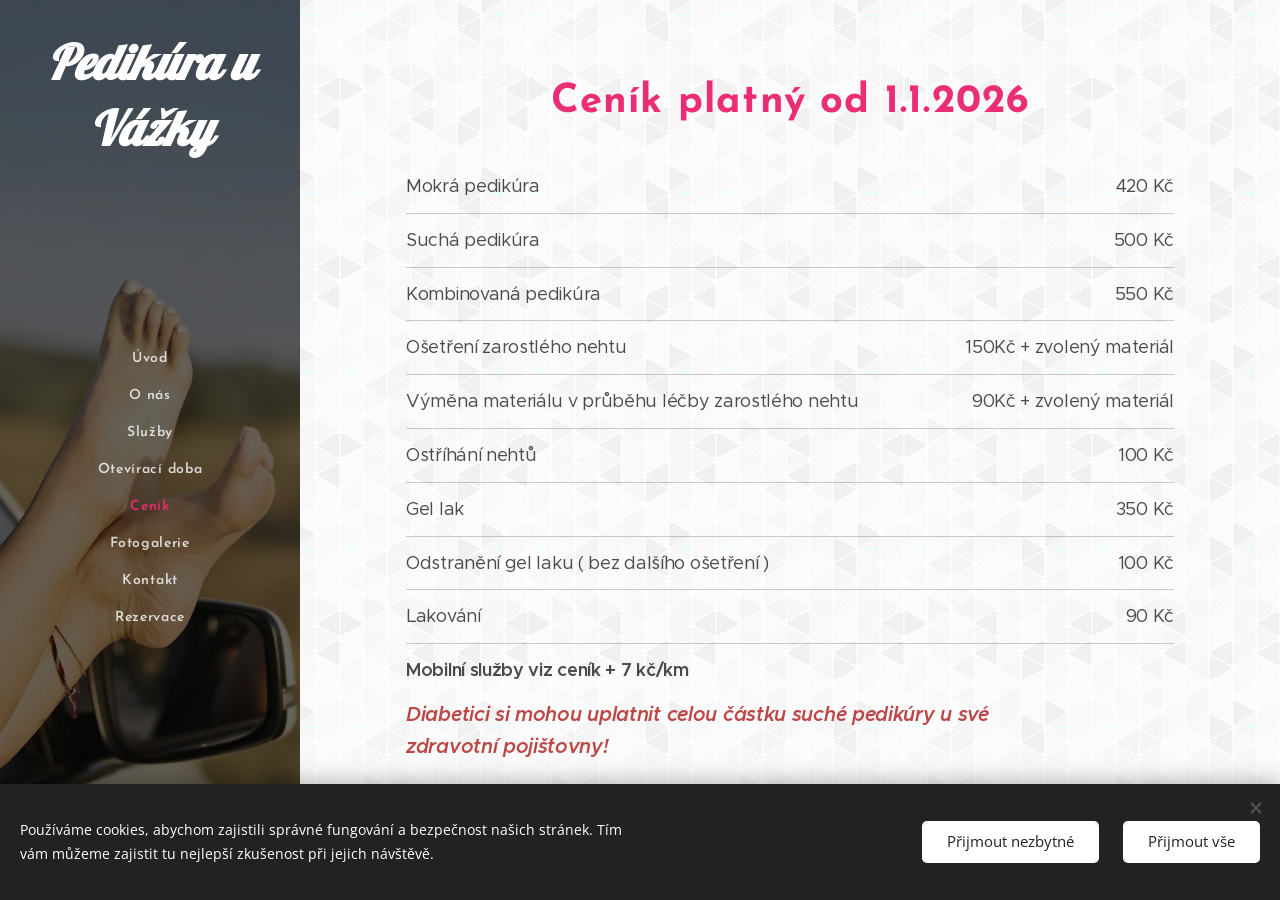
==== cenik/index.html @ ee927f2d "Static version of pedikurauvazky.cz exported from Webnode Co-Authored-By: Claude Sonnet 5 <noreply@a" ====
<!DOCTYPE html>
<html class="no-js" prefix="og: https://ogp.me/ns#" lang="cs">
<head><meta charset="utf-8"><link rel="icon" href="/assets/img/03lww0.svg" type="image/svg+xml" sizes="any"><link rel="icon" href="/assets/img/1pfgaj.svg" type="image/svg+xml" sizes="16x16"><link rel="icon" href="/assets/img/2sd9d9.ico"><link rel="apple-touch-icon" href="/assets/img/2sd9d9.ico"><link rel="icon" href="/assets/img/2sd9d9.ico">
    <meta http-equiv="X-UA-Compatible" content="IE=edge">
    <title>Ceník :: www.pedikurauvazky.cz</title>
    <meta name="viewport" content="width=device-width,initial-scale=1">
    <meta name="msapplication-tap-highlight" content="no">
    
    <link href="/assets/css/0rklmm.css" media="print" rel="stylesheet">
    <link href="/assets/css/4fkxao.css" media="screen and (min-width:100000em)" rel="stylesheet" data-type="cq" disabled>
    <link rel="stylesheet" href="/assets/css/1ikvgu.css"><link rel="stylesheet" href="/assets/css/0k1ucs.css" media="screen and (min-width:37.5em)"><link rel="stylesheet" href="/assets/css/0onzbj.css" data-wnd_color_scheme_file=""><link rel="stylesheet" href="/assets/css/34qmjb.css" data-wnd_color_scheme_desktop_file="" media="screen and (min-width:37.5em)" disabled=""><link rel="stylesheet" href="/assets/css/0toljw.css" data-wnd_additive_color_file=""><link rel="stylesheet" href="/assets/css/1q648d.css" data-wnd_typography_file=""><link rel="stylesheet" href="/assets/css/48d6xr.css" data-wnd_typography_desktop_file="" media="screen and (min-width:37.5em)" disabled=""><script>(()=>{let e=!1;const t=()=>{if(!e&&window.innerWidth>=600){for(let e=0,t=document.querySelectorAll('head > link[href*="css"][media="screen and (min-width:37.5em)"]');e<t.length;e++)t[e].removeAttribute("disabled");e=!0}};t(),window.addEventListener("resize",t),"container"in document.documentElement.style||fetch(document.querySelector('head > link[data-type="cq"]').getAttribute("href")).then((e=>{e.text().then((e=>{const t=document.createElement("style");document.head.appendChild(t),t.appendChild(document.createTextNode(e)),import("/assets/js/container-query-polyfill.modern.js").then((()=>{let e=setInterval((function(){document.body&&(document.body.classList.add("cq-polyfill-loaded"),clearInterval(e))}),100)}))}))}))})()</script>
<link rel="preload stylesheet" href="/assets/css/2m8msc.css" as="style"><meta name="description" content="Výměna materiálu v průběhu léčby zarostlého nehtu"><meta name="keywords" content=""><meta name="generator" content="Webnode 2"><meta name="apple-mobile-web-app-capable" content="no"><meta name="apple-mobile-web-app-status-bar-style" content="black"><meta name="format-detection" content="telephone=no">

<meta property="og:url" content="https://www.pedikurauvazky.cz/cenik/"><meta property="og:title" content="Ceník :: www.pedikurauvazky.cz"><meta property="og:type" content="article"><meta property="og:description" content="Výměna materiálu v průběhu léčby zarostlého nehtu"><meta property="og:site_name" content="www.pedikurauvazky.cz"><meta property="og:article:published_time" content="2025-12-30 00:00:00"><meta name="robots" content="index,follow"><link rel="canonical" href="https://www.pedikurauvazky.cz/cenik/"><script>window.checkAndChangeSvgColor=function(c){try{var a=document.getElementById(c);if(a){c=[["border","borderColor"],["outline","outlineColor"],["color","color"]];for(var h,b,d,f=[],e=0,m=c.length;e<m;e++)if(h=window.getComputedStyle(a)[c[e][1]].replace(/\s/g,"").match(/^rgb[a]?\(([0-9]{1,3}),([0-9]{1,3}),([0-9]{1,3})/i)){b="";for(var g=1;3>=g;g++)b+=("0"+parseInt(h[g],10).toString(16)).slice(-2);"0"===b.charAt(0)&&(d=parseInt(b.substr(0,2),16),d=Math.max(16,d),b=d.toString(16)+b.slice(-4));f.push(c[e][0]+"="+b)}if(f.length){var k=a.getAttribute("data-src"),l=k+(0>k.indexOf("?")?"?":"&")+f.join("&");a.src!=l&&(a.src=l,a.outerHTML=a.outerHTML)}}}catch(n){}};</script></head>
<body class="l wt-page ac-h ac-i ac-o ac-n l-sidebar l-d-none b-btn-sq b-btn-s-l b-btn-dbb b-btn-bw-1 img-d-n img-t-u img-h-z line-solid b-e-ds lbox-l c-s-n   wnd-fe">

<div class="wnd-page l-page cs-gray ac-ea2d75 ac-normal t-t-fs-s t-t-fw-s t-t-sp t-t-d-n t-s-fs-s t-s-fw-s t-s-sp-n t-s-d-n t-p-fs-m t-p-fw-m t-p-sp-n t-h-fs-s t-h-fw-s t-h-sp t-bq-fs-m t-bq-fw-s t-bq-sp t-bq-d-l t-btn-fw-s t-nav-fw-s t-pd-fw-s t-nav-tt-n">
    <div class="l-w t cf t-31">
        <div class="l-bg cf">
            <div class="s-bg-l">
                
                
            </div>
        </div>
        <header class="l-h cf">
            <div class="sw cf">
	<div class="sw-c cf"><section data-space="reset" class="s s-hn s-hn-sidebar wnd-mt-sidebar menu-default logo-sidebar sc-m wnd-background-image  hm-hidden  wnd-nav-sticky">
	<div class="s-w">
		<div class="s-o">
			<div class="s-bg">
                <div class="s-bg-l wnd-background-image fx-none bgpos-center-center bgatt-scroll overlay-black">
                    <picture><source type="image/webp" srcset="/assets/photos/200000019-6632f66332/700/images-pexels-com-photos-3756167-pexels-photo-3756167-auto-compress-cs-tinysrgb-dpr-2-h-650-w-940.webp 700w, /assets/photos/200000019-6632f66332/images-pexels-com-photos-3756167-pexels-photo-3756167-auto-compress-cs-tinysrgb-dpr-2-h-650-w-940.webp 1880w, /assets/photos/200000019-6632f66332/images-pexels-com-photos-3756167-pexels-photo-3756167-auto-compress-cs-tinysrgb-dpr-2-h-650-w-940.webp 2x" sizes="100vw" ><img src="/assets/photos/200000014-a16fda1701/images-pexels-com-photos-3756167-pexels-photo-3756167-auto-compress-cs-tinysrgb-dpr-2-h-650-w-940.jpeg" width="1880" height="1270" alt="" ></picture>
                    
                </div>
			</div>
			<div class="h-w h-f wnd-fixed">
				<div class="s-i">
					<div class="n-l">
						<div class="s-c menu-nav">
							<div class="logo-block">
								<div class="b b-l logo logo-default logo-nb lobster logo-48 b-ls-m wnd-logo-with-text">
	<div class="b-l-c logo-content">
		<a class="b-l-link logo-link" href="/">

			

			

			<div class="b-l-br logo-br"></div>

			<div class="b-l-text logo-text-wrapper">
				<div class="b-l-text-w logo-text">
					<span class="b-l-text-c logo-text-cell"><strong style=""><em>Pedikúra u Vážky</em></strong></span>
				</div>
			</div>

		</a>
	</div>
</div>
							</div>

                            <div class="nav-wrapper">

                                <div class="cart-block">
                                    
                                </div>

                                

                                <div id="menu-mobile">
                                    <a href="#" id="menu-submit"><span></span>Menu</a>
                                </div>

                                <div id="menu-block">
                                    <nav id="menu" data-type="vertical"><div class="menu-font menu-wrapper">
	<a href="#" class="menu-close" rel="nofollow" title="Close Menu"></a>
	<ul role="menubar" aria-label="Menu" class="level-1">
		<li role="none" class="wnd-homepage">
			<a class="menu-item" role="menuitem" href="/"><span class="menu-item-text">Úvod</span></a>
			
		</li><li role="none">
			<a class="menu-item" role="menuitem" href="/o-nas/"><span class="menu-item-text">O nás</span></a>
			
		</li><li role="none">
			<a class="menu-item" role="menuitem" href="/sluzby/"><span class="menu-item-text">Služby</span></a>
			
		</li><li role="none">
			<a class="menu-item" role="menuitem" href="/oteviraci-doba/"><span class="menu-item-text">Otevírací doba</span></a>
			
		</li><li role="none" class="wnd-active wnd-active-path">
			<a class="menu-item" role="menuitem" href="/cenik/"><span class="menu-item-text">Ceník</span></a>
			
		</li><li role="none">
			<a class="menu-item" role="menuitem" href="/fotogalerie/"><span class="menu-item-text">Fotogalerie</span></a>
			
		</li><li role="none">
			<a class="menu-item" role="menuitem" href="/kontakt/"><span class="menu-item-text">Kontakt</span></a>
			
		</li><li role="none">
			<a class="menu-item" role="menuitem" href="/rezervace/"><span class="menu-item-text">Rezervace</span></a>
			
		</li>
	</ul>
	<span class="more-text">Více</span>
</div></nav>
                                    <div class="scrollup"></div>
                                    <div class="scrolldown"></div>
                                </div>

                            </div>
						</div>
					</div>
				</div>
			</div>
		</div>
	</div>
</section></div>
</div>
        </header>
        <main class="l-m cf">
            <div class="sw cf">
	<div class="sw-c cf"><section class="s s-hm s-hm-hidden wnd-h-hidden cf sc-w"><div></div></section><section class="s s-basic cf sc-ml wnd-background-pattern  wnd-w-default wnd-s-normal wnd-h-auto">
	<div class="s-w cf">
		<div class="s-o s-fs cf">
			<div class="s-bg cf">
				<div class="s-bg-l wnd-background-pattern  bgpos-center-center bgatt-scroll" style="background-image:url('/assets/img/1mhb7k.png')">
                    
					
				</div>
			</div>
			<div class="s-c s-fs cf">
				<div class="ez cf wnd-no-cols">
	<div class="ez-c"><div class="b b-text cf">
	<div class="b-c b-text-c b-s b-s-t60 b-s-b60 b-cs cf"><h1 class="wnd-align-center"><strong>Ceník platný od 1.1.2026</strong></h1>
</div>
</div><div class="mt mt-pricelist b-s cf">
	<div class="mt-c cf">
		<div class="mt-i cf">
			<div class="mt-i-c cf mt-border line-color">
				<div class="b b-text cf">
	<div class="b-c b-text-c b-s b-s-t60 b-s-b60 b-cs cf"><p>Mokrá pedikúra</p>
</div>
</div>
				<div class="b b-text cf">
	<div class="b-c b-text-c b-s b-s-t60 b-s-b60 b-cs cf"><p>420 Kč</p>
</div>
</div>
			</div>
		</div><div class="mt-i cf">
			<div class="mt-i-c cf mt-border line-color">
				<div class="b b-text cf">
	<div class="b-c b-text-c b-s b-s-t60 b-s-b60 b-cs cf"><p>Suchá pedikúra</p>
</div>
</div>
				<div class="b b-text cf">
	<div class="b-c b-text-c b-s b-s-t60 b-s-b60 b-cs cf"><p>500 Kč</p>
</div>
</div>
			</div>
		</div><div class="mt-i cf">
			<div class="mt-i-c cf mt-border line-color">
				<div class="b b-text cf">
	<div class="b-c b-text-c b-s b-s-t60 b-s-b60 b-cs cf"><p>Kombinovaná pedikúra</p>
</div>
</div>
				<div class="b b-text cf">
	<div class="b-c b-text-c b-s b-s-t60 b-s-b60 b-cs cf"><p>550 Kč</p>
</div>
</div>
			</div>
		</div><div class="mt-i cf">
			<div class="mt-i-c cf mt-border line-color">
				<div class="b b-text cf">
	<div class="b-c b-text-c b-s b-s-t60 b-s-b60 b-cs cf"><p>Ošetření zarostlého nehtu</p>
</div>
</div>
				<div class="b b-text cf">
	<div class="b-c b-text-c b-s b-s-t60 b-s-b60 b-cs cf"><p>150Kč + zvolený materiál</p>
</div>
</div>
			</div>
		</div><div class="mt-i cf">
			<div class="mt-i-c cf mt-border line-color">
				<div class="b b-text cf">
	<div class="b-c b-text-c b-s b-s-t60 b-s-b60 b-cs cf"><p>Výměna materiálu v průběhu léčby zarostlého nehtu</p>
</div>
</div>
				<div class="b b-text cf">
	<div class="b-c b-text-c b-s b-s-t60 b-s-b60 b-cs cf"><p>90Kč + zvolený materiál</p>
</div>
</div>
			</div>
		</div><div class="mt-i cf">
			<div class="mt-i-c cf mt-border line-color">
				<div class="b b-text cf">
	<div class="b-c b-text-c b-s b-s-t60 b-s-b60 b-cs cf"><p>Ostříhání nehtů&nbsp;</p>
</div>
</div>
				<div class="b b-text cf">
	<div class="b-c b-text-c b-s b-s-t60 b-s-b60 b-cs cf"><p>100 Kč</p>
</div>
</div>
			</div>
		</div><div class="mt-i cf">
			<div class="mt-i-c cf mt-border line-color">
				<div class="b b-text cf">
	<div class="b-c b-text-c b-s b-s-t60 b-s-b60 b-cs cf"><p>Gel lak</p>
</div>
</div>
				<div class="b b-text cf">
	<div class="b-c b-text-c b-s b-s-t60 b-s-b60 b-cs cf"><p>350 Kč</p>
</div>
</div>
			</div>
		</div><div class="mt-i cf">
			<div class="mt-i-c cf mt-border line-color">
				<div class="b b-text cf">
	<div class="b-c b-text-c b-s b-s-t60 b-s-b60 b-cs cf"><p>Odstranění gel laku ( bez dalšího ošetření )</p>
</div>
</div>
				<div class="b b-text cf">
	<div class="b-c b-text-c b-s b-s-t60 b-s-b60 b-cs cf"><p>100 Kč</p>
</div>
</div>
			</div>
		</div><div class="mt-i cf">
			<div class="mt-i-c cf mt-border line-color">
				<div class="b b-text cf">
	<div class="b-c b-text-c b-s b-s-t60 b-s-b60 b-cs cf"><p>Lakování</p>
</div>
</div>
				<div class="b b-text cf">
	<div class="b-c b-text-c b-s b-s-t60 b-s-b60 b-cs cf"><p>90 Kč</p>
</div>
</div>
			</div>
		</div><div class="mt-i cf">
			<div class="mt-i-c cf mt-border line-color">
				<div class="b b-text cf">
	<div class="b-c b-text-c b-s b-s-t60 b-s-b60 b-cs cf"><p><strong>Mobilní služby viz ceník + 7 kč/km</strong></p><p><strong><em><font class="wsw-21"><font class="wnd-font-size-110">Diabetici si mohou uplatnit celou částku suché pedikúry u své zdravotní pojiš´tovny!&nbsp;</font></font></em></strong></p>
</div>
</div>
				<div class="b b-text cf">
	<div class="b-c b-text-c b-s b-s-t60 b-s-b60 b-cs cf"></div>
</div>
			</div>
		</div>
	</div>
</div></div>
</div>
			</div>
		</div>
	</div>
</section></div>
</div>
        </main>
        <footer class="l-f cf">
            <div class="sw cf">
	<div class="sw-c cf"><section data-wn-border-element="s-f-border" class="s s-f s-f-basic s-f-simple sc-ml   wnd-w-default wnd-s-higher">
	<div class="s-w">
		<div class="s-o">
			<div class="s-bg">
                <div class="s-bg-l">
                    
                    
                </div>
			</div>
			<div class="s-c s-f-l-w s-f-border">
				<div class="s-f-l b-s b-s-t0 b-s-b0">
					<div class="s-f-l-c s-f-l-c-first">
						<div class="s-f-cr"><span class="it b link">
	<span class="it-c">Obrázky poskytl <a href="https://pexels.com">Pexels</a></span>
</span></div>
						<div class="s-f-sf">
                            <span class="sf b">
<span class="sf-content sf-c link">Vytvořeno službou <a href="https://www.webnode.cz/?utm_source=text&utm_medium=footer&utm_content=wnd2&utm_campaign=signature" rel="noopener nofollow" target="_blank">Webnode</a></span>
</span>
                            <span class="sf-cbr link">
    <a href="#" rel="nofollow">Cookies</a>
</span>
                            
                            
                            
                        </div>
					</div>
					<div class="s-f-l-c s-f-l-c-last">
						<div class="s-f-lang lang-select cf">
	
</div>
					</div>
                    <div class="s-f-l-c s-f-l-c-currency">
                        <div class="s-f-ccy ccy-select cf">
	
</div>
                    </div>
				</div>
			</div>
		</div>
	</div>
</section></div>
</div>
        </footer>
    </div>
    
</div>
<section class="cb cb-dark" id="cookiebar" style="display:none;" id="cookiebar" style="display:none;">
	<div class="cb-bar cb-scrollable">
		<div class="cb-bar-c">
			<div class="cb-bar-text">Používáme cookies, abychom zajistili správné fungování a bezpečnost našich stránek. Tím vám můžeme zajistit tu nejlepší zkušenost při jejich návštěvě.</div>
			<div class="cb-bar-buttons">
				<button class="cb-button cb-close-basic" data-action="accept-necessary">
					<span class="cb-button-content">Přijmout nezbytné</span>
				</button>
				<button class="cb-button cb-close-basic" data-action="accept-all">
					<span class="cb-button-content">Přijmout vše</span>
				</button>
				
			</div>
		</div>
        <div class="cb-close cb-close-basic" data-action="accept-necessary"></div>
	</div>

	<div class="cb-popup cb-light close">
		<div class="cb-popup-c">
			<div class="cb-popup-head">
				<h3 class="cb-popup-title">Pokročilá nastavení</h3>
				<p class="cb-popup-text">Zde můžete upravit své preference ohledně cookies. Následující kategorie můžete povolit či zakázat a svůj výběr uložit.</p>
			</div>
			<div class="cb-popup-options cb-scrollable">
				<div class="cb-option">
					<input class="cb-option-input" type="checkbox" id="necessary" name="necessary" readonly="readonly" disabled="disabled" checked="checked">
                    <div class="cb-option-checkbox"></div>
                    <label class="cb-option-label" for="necessary">Nezbytné krátkodobé cookies</label>
					<div class="cb-option-text">Bez nezbytných cookies se neobejde správné a bezpečné fungování našich stránek a registrační proces na nich.</div>
				</div><div class="cb-option">
					<input class="cb-option-input" type="checkbox" id="functional" name="functional">
                    <div class="cb-option-checkbox"></div>
                    <label class="cb-option-label" for="functional">Funkční cookies</label>
					<div class="cb-option-text">Funkční cookies ukládají vaše preference a uzpůsobí podle nich naše stránky.</div>
				</div><div class="cb-option">
					<input class="cb-option-input" type="checkbox" id="performance" name="performance">
                    <div class="cb-option-checkbox"></div>
                    <label class="cb-option-label" for="performance">Výkonnostní cookies</label>
					<div class="cb-option-text">Výkonnostní cookies monitorují výkon našich stránek.</div>
				</div><div class="cb-option">
					<input class="cb-option-input" type="checkbox" id="marketing" name="marketing">
                    <div class="cb-option-checkbox"></div>
                    <label class="cb-option-label" for="marketing">Marketingové cookies</label>
					<div class="cb-option-text">Díky marketingovým cookies můžeme měřit a analyzovat výkon našeho webu.</div>
				</div>
			</div>
			<div class="cb-popup-footer">
				<button class="cb-button cb-save-popup" data-action="advanced-save">
					<span class="cb-button-content">Uložit</span>
				</button>
			</div>
			<div class="cb-close cb-close-popup" data-action="close"></div>
		</div>
	</div>
</section>

<script src="/assets/js/35wjn2.js" crossorigin="anonymous" type="module"></script><script>document.querySelector(".wnd-fe")&&[...document.querySelectorAll(".c")].forEach((e=>{const t=e.querySelector(".b-text:only-child");t&&""===t.querySelector(".b-text-c").innerText&&e.classList.add("column-empty")}))</script>


<script src="/assets/js/lang.cz.c3f348cbde3dc9e1.js" crossorigin="anonymous"></script><script src="/assets/js/compiled.multi.29bbeaf7f65476a8.js" crossorigin="anonymous"></script><script>var wnd = wnd || {};wnd.$data = {"image_content_items":{"wnd_ThumbnailBlock_1":{"id":"wnd_ThumbnailBlock_1","type":"wnd.pc.ThumbnailBlock"},"wnd_HeaderSection_header_main_565793291":{"id":"wnd_HeaderSection_header_main_565793291","type":"wnd.pc.HeaderSection"},"wnd_ImageBlock_52745950":{"id":"wnd_ImageBlock_52745950","type":"wnd.pc.ImageBlock"},"wnd_Section_default_660855062":{"id":"wnd_Section_default_660855062","type":"wnd.pc.Section"},"wnd_LogoBlock_216065181":{"id":"wnd_LogoBlock_216065181","type":"wnd.pc.LogoBlock"},"wnd_FooterSection_footer_62588571":{"id":"wnd_FooterSection_footer_62588571","type":"wnd.pc.FooterSection"}},"svg_content_items":{"wnd_ImageBlock_52745950":{"id":"wnd_ImageBlock_52745950","type":"wnd.pc.ImageBlock"},"wnd_LogoBlock_216065181":{"id":"wnd_LogoBlock_216065181","type":"wnd.pc.LogoBlock"}},"content_items":[],"eshopSettings":{"ESHOP_SETTINGS_DISPLAY_PRICE_WITHOUT_VAT":false,"ESHOP_SETTINGS_DISPLAY_ADDITIONAL_VAT":false,"ESHOP_SETTINGS_DISPLAY_SHIPPING_COST":false},"project_info":{"isMultilanguage":false,"isMulticurrency":false,"eshop_tax_enabled":"0","country_code":"cz","contact_state":"CZ","eshop_tax_type":"VAT","eshop_discounts":false,"graphQLURL":"https:\/\/pedikurauvazky.cz\/servers\/graphql\/","iubendaSettings":{"cookieBarCode":"","cookiePolicyCode":"","privacyPolicyCode":"","termsAndConditionsCode":""}}};</script><script>wnd.$system = {"fileSystemType":"aws_s3","localFilesPath":"https:\/\/www.pedikurauvazky.cz\/_files\/","awsS3FilesPath":"https:\/\/125dc77f4c.clvaw-cdnwnd.com\/b122c4695c82416399ef3c46e0f24388\/","staticFiles":"https:\/\/duyn491kcolsw.cloudfront.net\/files","isCms":false,"staticCDNServers":["https:\/\/duyn491kcolsw.cloudfront.net\/"],"fileUploadAllowExtension":["jpg","jpeg","jfif","png","gif","bmp","ico","svg","webp","tiff","pdf","doc","docx","ppt","pptx","pps","ppsx","odt","xls","xlsx","txt","rtf","mp3","wma","wav","ogg","amr","flac","m4a","3gp","avi","wmv","mov","mpg","mkv","mp4","mpeg","m4v","swf","gpx","stl","csv","xml","txt","dxf","dwg","iges","igs","step","stp"],"maxUserFormFileLimit":4194304,"frontendLanguage":"cz","backendLanguage":"cz","frontendLanguageId":"1","page":{"id":200000442,"identifier":"cenik","template":{"id":200000015,"styles":{"typography":"t-31_new","typoTitleSizes":"t-t-fs-s","typoTitleWeights":"t-t-fw-s","typoTitleSpacings":"t-t-sp","typoTitleDecorations":"t-t-d-n","typoSubtitleSizes":"t-s-fs-s","typoSubtitleWeights":"t-s-fw-s","typoSubtitleSpacings":"t-s-sp-n","typoSubtitleDecorations":"t-s-d-n","typoParagraphSizes":"t-p-fs-m","typoParagraphWeights":"t-p-fw-m","typoParagraphSpacings":"t-p-sp-n","typoHeadingSizes":"t-h-fs-s","typoHeadingWeights":"t-h-fw-s","typoHeadingSpacings":"t-h-sp","typoBlockquoteSizes":"t-bq-fs-m","typoBlockquoteWeights":"t-bq-fw-s","typoBlockquoteSpacings":"t-bq-sp","typoBlockquoteDecorations":"t-bq-d-l","scheme":"cs-gray","additiveColor":"ac-ea2d75 ac-normal","acHeadings":true,"acSubheadings":false,"acIcons":true,"acOthers":true,"acMenu":true,"imageStyle":"img-d-n","imageHover":"img-h-z","imageTitle":"img-t-u","buttonStyle":"b-btn-sq","buttonSize":"b-btn-s-l","buttonDecoration":"b-btn-dbb","buttonBorders":"b-btn-bw-1","lineStyle":"line-solid","eshopGridItemStyle":"b-e-ds","formStyle":"light","menuType":"","menuStyle":"menu-default","lightboxStyle":"lbox-l","columnSpaces":"c-s-n","sectionColor":"","sectionWidth":"wnd-w-default","sectionSpace":"wnd-s-normal","layoutType":"l-sidebar","layoutDecoration":"l-d-none","buttonWeight":"t-btn-fw-s","menuWeight":"t-nav-fw-s","productWeight":"t-pd-fw-s","background":{"default":null},"backgroundSettings":{"default":""},"menuTextTransform":"t-nav-tt-n"}},"layout":"default","name":"Cen\u00edk","html_title":"","language":"cz","langId":1,"isHomepage":false,"meta_description":null,"meta_keywords":null,"header_code":null,"footer_code":null,"styles":[],"countFormsEntries":[]},"listingsPrefix":"\/l\/","productPrefix":"\/p\/","cartPrefix":"\/cart\/","checkoutPrefix":"\/checkout\/","searchPrefix":"\/search\/","isCheckout":false,"isEshop":false,"hasBlog":false,"isProductDetail":false,"isListingDetail":false,"listing_page":[],"hasEshopAnalytics":false,"gTagId":null,"gAdsId":null,"format":{"be":{"DATE_TIME":{"mask":"%d.%m.%Y %H:%M","regexp":"^(((0?[1-9]|[1,2][0-9]|3[0,1])\\.(0?[1-9]|1[0-2])\\.[0-9]{1,4})(( [0-1][0-9]| 2[0-3]):[0-5][0-9])?|(([0-9]{4}(0[1-9]|1[0-2])(0[1-9]|[1,2][0-9]|3[0,1])(0[0-9]|1[0-9]|2[0-3])[0-5][0-9][0-5][0-9])))?$"},"DATE":{"mask":"%d.%m.%Y","regexp":"^((0?[1-9]|[1,2][0-9]|3[0,1])\\.(0?[1-9]|1[0-2])\\.[0-9]{1,4})$"},"CURRENCY":{"mask":{"point":",","thousands":" ","decimals":2,"mask":"%s","zerofill":true,"ignoredZerofill":true}}},"fe":{"DATE_TIME":{"mask":"%d.%m.%Y %H:%M","regexp":"^(((0?[1-9]|[1,2][0-9]|3[0,1])\\.(0?[1-9]|1[0-2])\\.[0-9]{1,4})(( [0-1][0-9]| 2[0-3]):[0-5][0-9])?|(([0-9]{4}(0[1-9]|1[0-2])(0[1-9]|[1,2][0-9]|3[0,1])(0[0-9]|1[0-9]|2[0-3])[0-5][0-9][0-5][0-9])))?$"},"DATE":{"mask":"%d.%m.%Y","regexp":"^((0?[1-9]|[1,2][0-9]|3[0,1])\\.(0?[1-9]|1[0-2])\\.[0-9]{1,4})$"},"CURRENCY":{"mask":{"point":",","thousands":" ","decimals":2,"mask":"%s","zerofill":true,"ignoredZerofill":true}}}},"e_product":null,"listing_item":null,"feReleasedFeatures":{"dualCurrency":false,"HeurekaSatisfactionSurvey":true,"productAvailability":true},"labels":{"dualCurrency.fixedRate":"","invoicesGenerator.W2EshopInvoice.alreadyPayed":"Nepla\u0165te! - Uhrazeno","invoicesGenerator.W2EshopInvoice.amount":"Mno\u017estv\u00ed:","invoicesGenerator.W2EshopInvoice.contactInfo":"Kontaktn\u00ed informace:","invoicesGenerator.W2EshopInvoice.couponCode":"K\u00f3d kup\u00f3nu","invoicesGenerator.W2EshopInvoice.customer":"Z\u00e1kazn\u00edk:","invoicesGenerator.W2EshopInvoice.dateOfIssue":"Datum vystaven\u00ed:","invoicesGenerator.W2EshopInvoice.dateOfTaxableSupply":"Datum uskute\u010dn\u011bn\u00ed pln\u011bn\u00ed:","invoicesGenerator.W2EshopInvoice.dic":"DI\u010c:","invoicesGenerator.W2EshopInvoice.discount":"Sleva","invoicesGenerator.W2EshopInvoice.dueDate":"Datum splatnosti:","invoicesGenerator.W2EshopInvoice.email":"E-mail:","invoicesGenerator.W2EshopInvoice.filenamePrefix":"Faktura-","invoicesGenerator.W2EshopInvoice.fiscalCode":"Da\u0148ov\u00fd k\u00f3d:","invoicesGenerator.W2EshopInvoice.freeShipping":"Doprava zdarma","invoicesGenerator.W2EshopInvoice.ic":"I\u010c:","invoicesGenerator.W2EshopInvoice.invoiceNo":"Faktura \u010d\u00edslo","invoicesGenerator.W2EshopInvoice.invoiceNoTaxed":"Faktura - Da\u0148ov\u00fd doklad \u010d\u00edslo","invoicesGenerator.W2EshopInvoice.notVatPayers":"Nejsem pl\u00e1tcem DPH","invoicesGenerator.W2EshopInvoice.orderNo":"\u010c\u00edslo objedn\u00e1vky:","invoicesGenerator.W2EshopInvoice.paymentPrice":"Cena platebn\u00ed metody:","invoicesGenerator.W2EshopInvoice.pec":"PEC:","invoicesGenerator.W2EshopInvoice.phone":"Telefon:","invoicesGenerator.W2EshopInvoice.priceExTax":"Cena bez dan\u011b:","invoicesGenerator.W2EshopInvoice.priceIncludingTax":"Cena v\u010detn\u011b dan\u011b:","invoicesGenerator.W2EshopInvoice.product":"Produkt:","invoicesGenerator.W2EshopInvoice.productNr":"\u010c\u00edslo produktu:","invoicesGenerator.W2EshopInvoice.recipientCode":"K\u00f3d p\u0159\u00edjemce:","invoicesGenerator.W2EshopInvoice.shippingAddress":"Doru\u010dovac\u00ed adresa:","invoicesGenerator.W2EshopInvoice.shippingPrice":"Cena dopravy:","invoicesGenerator.W2EshopInvoice.subtotal":"Mezisou\u010det:","invoicesGenerator.W2EshopInvoice.sum":"Celkov\u00e1 cena","invoicesGenerator.W2EshopInvoice.supplier":"Dodavatel","invoicesGenerator.W2EshopInvoice.tax":"Da\u0148:","invoicesGenerator.W2EshopInvoice.total":"Celkem:","invoicesGenerator.W2EshopInvoice.web":"Web:","text[dashboard][complianceManagement][embeddedCode][cookiePolicy][title]":"Z\u00e1sady pou\u017e\u00edv\u00e1n\u00ed soubor\u016f cookies","text[dashboard][complianceManagement][embeddedCode][privacyPolicy][title]":"Z\u00e1sady ochrany osobn\u00edch \u00fadaj\u016f","wnd.errorBandwidthStorage.description":"Omlouv\u00e1me se za p\u0159\u00edpadn\u00e9 komplikace. Pokud jste majitel t\u011bchto str\u00e1nek a chcete je znovu zprovoznit, p\u0159ihlaste se pros\u00edm ke sv\u00e9mu \u00fa\u010dtu.","wnd.errorBandwidthStorage.heading":"Tento web je do\u010dasn\u011b nedostupn\u00fd (nebo ve v\u00fdstavb\u011b)","wnd.es.CheckoutShippingService.correiosDeliveryWithSpecialConditions":"CEP de destino est\u00e1 sujeito a condi\u00e7\u00f5es especiais de entrega pela ECT e ser\u00e1 realizada com o acr\u00e9scimo de at\u00e9 7 (sete) dias \u00fateis ao prazo regular.","wnd.es.CheckoutShippingService.correiosWithoutHomeDelivery":"CEP de destino est\u00e1 temporariamente sem entrega domiciliar. A entrega ser\u00e1 efetuada na ag\u00eancia indicada no Aviso de Chegada que ser\u00e1 entregue no endere\u00e7o do destinat\u00e1rio","wnd.es.ProductEdit.unit.cm":"cm","wnd.es.ProductEdit.unit.floz":"fl oz","wnd.es.ProductEdit.unit.ft":"ft","wnd.es.ProductEdit.unit.ft2":"ft\u00b2","wnd.es.ProductEdit.unit.g":"g","wnd.es.ProductEdit.unit.gal":"gal","wnd.es.ProductEdit.unit.in":"in","wnd.es.ProductEdit.unit.inventoryQuantity":"ks","wnd.es.ProductEdit.unit.inventorySize":"cm","wnd.es.ProductEdit.unit.inventorySize.cm":"cm","wnd.es.ProductEdit.unit.inventorySize.inch":"in","wnd.es.ProductEdit.unit.inventoryWeight":"kg","wnd.es.ProductEdit.unit.inventoryWeight.kg":"kg","wnd.es.ProductEdit.unit.inventoryWeight.lb":"lb","wnd.es.ProductEdit.unit.l":"l","wnd.es.ProductEdit.unit.m":"m","wnd.es.ProductEdit.unit.m2":"m\u00b2","wnd.es.ProductEdit.unit.m3":"m\u00b3","wnd.es.ProductEdit.unit.mg":"mg","wnd.es.ProductEdit.unit.ml":"ml","wnd.es.ProductEdit.unit.mm":"mm","wnd.es.ProductEdit.unit.oz":"oz","wnd.es.ProductEdit.unit.pcs":"ks","wnd.es.ProductEdit.unit.pt":"pt","wnd.es.ProductEdit.unit.qt":"qt","wnd.es.ProductEdit.unit.yd":"yd","wnd.es.ProductList.inventory.outOfStock":"Vyprod\u00e1no","wnd.fe.CheckoutFi.creditCard":"Platba kartou","wnd.fe.CheckoutSelectMethodKlarnaPlaygroundItem":"{name} testovac\u00ed \u00fa\u010det","wnd.fe.CheckoutSelectMethodZasilkovnaItem.change":"Zm\u011bnit v\u00fddejn\u00ed m\u00edsto","wnd.fe.CheckoutSelectMethodZasilkovnaItem.choose":"Zvolte si v\u00fddejn\u00ed m\u00edsto","wnd.fe.CheckoutSelectMethodZasilkovnaItem.error":"Zvolte si pros\u00edm v\u00fddejn\u00ed m\u00edsto","wnd.fe.CheckoutZipField.brInvalid":"Zadejte pros\u00edm platn\u00e9 PS\u010c ve form\u00e1tu XXXXX-XXX","wnd.fe.CookieBar.message":"Tyto str\u00e1nky pou\u017e\u00edvaj\u00ed cookies k anal\u00fdze n\u00e1v\u0161t\u011bvnosti a bezpe\u010dn\u00e9mu provozov\u00e1n\u00ed str\u00e1nek. Pou\u017e\u00edv\u00e1n\u00edm str\u00e1nek vyjad\u0159ujete souhlas s na\u0161imi pravidly pro ochranu soukrom\u00ed.","wnd.fe.FeFooter.createWebsite":"Vytvo\u0159te si webov\u00e9 str\u00e1nky zdarma!","wnd.fe.FormManager.error.file.invalidExtOrCorrupted":"Tento soubor nelze nahr\u00e1t. Je bu\u010f po\u0161kozen\u00fd, nebo jeho p\u0159\u00edpona neodpov\u00edd\u00e1 form\u00e1tu souboru.","wnd.fe.FormManager.error.file.notAllowedExtension":"Soubory s p\u0159\u00edponou \u0022{EXTENSION}\u0022 nen\u00ed mo\u017en\u00e9 nahr\u00e1t.","wnd.fe.FormManager.error.file.required":"Vyberte pros\u00edm soubor pro nahr\u00e1n\u00ed.","wnd.fe.FormManager.error.file.sizeExceeded":"Maxim\u00e1ln\u00ed velikost nahr\u00e1van\u00e9ho souboru je {SIZE} MB.","wnd.fe.FormManager.error.userChangePassword":"Hesla se neshoduj\u00ed","wnd.fe.FormManager.error.userLogin.inactiveAccount":"Va\u0161e registrace je\u0161t\u011b nebyla schv\u00e1lena, nen\u00ed mo\u017en\u00e9 se p\u0159ihl\u00e1sit!","wnd.fe.FormManager.error.userLogin.invalidLogin":"Neplatn\u00e9 u\u017eivatelsk\u00e9 jm\u00e9no nebo heslo!","wnd.fe.FreeBarBlock.buttonText":"Vytvo\u0159it str\u00e1nky","wnd.fe.FreeBarBlock.longText":"Tento web je vytvo\u0159en\u00fd pomoc\u00ed Webnode. \u003Cstrong\u003EVytvo\u0159te si vlastn\u00ed str\u00e1nky\u003C\/strong\u003E zdarma je\u0161t\u011b dnes!","wnd.fe.ListingData.shortMonthName.Apr":"Dub","wnd.fe.ListingData.shortMonthName.Aug":"Srp","wnd.fe.ListingData.shortMonthName.Dec":"Pro","wnd.fe.ListingData.shortMonthName.Feb":"\u00dano","wnd.fe.ListingData.shortMonthName.Jan":"Led","wnd.fe.ListingData.shortMonthName.Jul":"\u010cvc","wnd.fe.ListingData.shortMonthName.Jun":"\u010cvn","wnd.fe.ListingData.shortMonthName.Mar":"B\u0159e","wnd.fe.ListingData.shortMonthName.May":"Kv\u011b","wnd.fe.ListingData.shortMonthName.Nov":"Lis","wnd.fe.ListingData.shortMonthName.Oct":"\u0158\u00edj","wnd.fe.ListingData.shortMonthName.Sep":"Z\u00e1\u0159","wnd.fe.ShoppingCartManager.count.between2And4":"{COUNT} polo\u017eky","wnd.fe.ShoppingCartManager.count.moreThan5":"{COUNT} polo\u017eek","wnd.fe.ShoppingCartManager.count.one":"{COUNT} polo\u017eka","wnd.fe.ShoppingCartTable.label.itemsInStock":"Pouze {COUNT} ks k dispozici skladem","wnd.fe.ShoppingCartTable.label.itemsInStock.between2And4":"Pouze {COUNT} ks k dispozici skladem","wnd.fe.ShoppingCartTable.label.itemsInStock.moreThan5":"Pouze {COUNT} ks k dispozici skladem","wnd.fe.ShoppingCartTable.label.itemsInStock.one":"Pouze {COUNT} ks k dispozici skladem","wnd.fe.ShoppingCartTable.label.outOfStock":"Vyprod\u00e1no","wnd.fe.UserBar.logOut":"Odhl\u00e1sit","wnd.pc.BlogDetailPageZone.next":"Nov\u011bj\u0161\u00ed \u010dl\u00e1nky","wnd.pc.BlogDetailPageZone.previous":"Star\u0161\u00ed \u010dl\u00e1nky","wnd.pc.ContactInfoBlock.placeholder.infoMail":"Nap\u0159. kontakt@example.com","wnd.pc.ContactInfoBlock.placeholder.infoPhone":"Nap\u0159. +420 123 456 789","wnd.pc.ContactInfoBlock.placeholder.infoText":"Nap\u0159. Otev\u0159eno denn\u011b 8:00 - 16:00","wnd.pc.CookieBar.button.advancedClose":"Zav\u0159\u00edt","wnd.pc.CookieBar.button.advancedOpen":"Otev\u0159\u00edt pokro\u010dil\u00e1 nastaven\u00ed","wnd.pc.CookieBar.button.advancedSave":"Ulo\u017eit","wnd.pc.CookieBar.link.disclosure":"Disclosure","wnd.pc.CookieBar.title.advanced":"Pokro\u010dil\u00e1 nastaven\u00ed","wnd.pc.CookieBar.title.option.functional":"Funk\u010dn\u00ed cookies","wnd.pc.CookieBar.title.option.marketing":"Marketingov\u00e9 cookies","wnd.pc.CookieBar.title.option.necessary":"Nezbytn\u00e9 kr\u00e1tkodob\u00e9 cookies","wnd.pc.CookieBar.title.option.performance":"V\u00fdkonnostn\u00ed cookies","wnd.pc.CookieBarReopenBlock.text":"Cookies","wnd.pc.FileBlock.download":"ST\u00c1HNOUT","wnd.pc.FormBlock.action.defaultMessage.text":"Formul\u00e1\u0159 byl \u00fasp\u011b\u0161n\u011b odesl\u00e1n.","wnd.pc.FormBlock.action.defaultMessage.title":"D\u011bkujeme!","wnd.pc.FormBlock.action.invisibleCaptchaInfoText":"Tato str\u00e1nka je chr\u00e1n\u011bn\u00e1 slu\u017ebou reCAPTCHA, na kterou se vztahuj\u00ed \u003Clink1\u003EZ\u00e1sady ochrany osobn\u00edch \u00fadaj\u016f\u003C\/link1\u003E a \u003Clink2\u003ESmluvn\u00ed podm\u00ednky\u003C\/link2\u003E spole\u010dnosti Google.","wnd.pc.FormBlock.action.submitBlockedDisabledBecauseSiteSecurity":"Odesl\u00e1n\u00ed formul\u00e1\u0159e je z va\u0161\u00ed IP adresy z bezpe\u010dnostn\u00edch d\u016fvod\u016f blokov\u00e1no. Zkuste jin\u00e9 p\u0159ipojen\u00ed.","wnd.pc.FormBlock.mail.value.no":"Ne","wnd.pc.FormBlock.mail.value.yes":"Ano","wnd.pc.FreeBarBlock.longText":"wnd.pc.FreeBarBlock.longText","wnd.pc.FreeBarBlock.text":"Vytvo\u0159eno slu\u017ebou","wnd.pc.ListingDetailPageZone.next":"N\u00e1sleduj\u00edc\u00ed","wnd.pc.ListingDetailPageZone.previous":"P\u0159edchoz\u00ed","wnd.pc.ListingItemCopy.namePrefix":"Kopie z","wnd.pc.MenuBlock.closeSubmenu":"Zav\u0159\u00edt submenu","wnd.pc.MenuBlock.openSubmenu":"Otev\u0159it submenu","wnd.pc.Option.defaultText":"Dal\u0161\u00ed mo\u017enost","wnd.pc.PageCopy.namePrefix":"Kopie z","wnd.pc.PhotoGalleryBlock.placeholder.text":"Tato fotogalerie neobsahuje \u017e\u00e1dn\u00e9 obr\u00e1zky.","wnd.pc.PhotoGalleryBlock.placeholder.title":"Fotogalerie","wnd.pc.ProductAddToCartBlock.addToCart":"Do ko\u0161\u00edku","wnd.pc.ProductAvailability.in14Days":"Dostupn\u00e9 do 14 dn\u016f","wnd.pc.ProductAvailability.in3Days":"Dostupn\u00e9 do 3 dn\u016f","wnd.pc.ProductAvailability.in7Days":"Dostupn\u00e9 do 7 dn\u016f","wnd.pc.ProductAvailability.inMonth":"Dostupn\u00e9 do m\u011bs\u00edce","wnd.pc.ProductAvailability.inMoreThanMonth":"Dostupn\u00e9 za v\u00edce ne\u017e m\u011bs\u00edc","wnd.pc.ProductAvailability.inStock":"Skladem","wnd.pc.ProductGalleryBlock.placeholder.text":"V t\u00e9to galerii nejsou \u017e\u00e1dn\u00e9 produkty.","wnd.pc.ProductGalleryBlock.placeholder.title":"Galerie produktu","wnd.pc.ProductItem.button.viewDetail":"Produktov\u00e1 str\u00e1nka","wnd.pc.ProductOptionGroupBlock.notSelected":"Nem\u00e1te vybr\u00e1no","wnd.pc.ProductOutOfStockBlock.label":"Vyprod\u00e1no","wnd.pc.ProductPriceBlock.prefixText":"Cena od\u00a0","wnd.pc.ProductPriceBlock.suffixText":"","wnd.pc.ProductPriceExcludingVATBlock.USContent":"cena bez DPH","wnd.pc.ProductPriceExcludingVATBlock.content":"cena v\u010detn\u011b DPH","wnd.pc.ProductShippingInformationBlock.content":"nezahrnuje cenu dopravy","wnd.pc.ProductVATInformationBlock.content":"bez DPH {PRICE}","wnd.pc.ProductsZone.label.collections":"Kategorie","wnd.pc.ProductsZone.placeholder.noProductsInCategory":"Tato kategorie je pr\u00e1zdn\u00e1. P\u0159idejte do n\u00ed produkty, nebo zvolte jinou kategorii.","wnd.pc.ProductsZone.placeholder.text":"V e-shopu zat\u00edm nem\u00e1te \u017e\u00e1dn\u00fd produkt. Klikn\u011bte na \u0022P\u0159idat produkt\u0022.","wnd.pc.ProductsZone.placeholder.title":"Produkty","wnd.pc.ProductsZoneModel.label.allCollections":"V\u0161echny produkty","wnd.pc.SearchBlock.allListingItems":"V\u0161echny \u010dl\u00e1nky","wnd.pc.SearchBlock.allPages":"V\u0161echny str\u00e1nky","wnd.pc.SearchBlock.allProducts":"V\u0161echny produkty","wnd.pc.SearchBlock.allResults":"Zobrazit v\u0161echny v\u00fdsledky","wnd.pc.SearchBlock.iconText":"Hledat","wnd.pc.SearchBlock.inputPlaceholder":"Co hled\u00e1te?","wnd.pc.SearchBlock.matchInListingItemIdentifier":"\u010cl\u00e1nek s v\u00fdrazem \u0022{IDENTIFIER}\u0022 v URL","wnd.pc.SearchBlock.matchInPageIdentifier":"Str\u00e1nka s v\u00fdrazem \u0022{IDENTIFIER}\u0022 v URL","wnd.pc.SearchBlock.noResults":"Nic jsme nena\u0161li","wnd.pc.SearchBlock.requestError":"Chyba: Nelze zobrazit dal\u0161\u00ed v\u00fdsledky, zkuste pros\u00edm obnovit str\u00e1nku, nebo \u003Clink1\u003Eklikn\u011bte sem\u003C\/link1\u003E","wnd.pc.SearchResultsZone.emptyResult":"K tomuto hled\u00e1n\u00ed jsme nic nena\u0161li. Zkuste pros\u00edm pou\u017e\u00edt jin\u00fd v\u00fdraz.","wnd.pc.SearchResultsZone.foundProducts":"Nalezeno produkt\u016f:","wnd.pc.SearchResultsZone.listingItemsTitle":"\u010cl\u00e1nky","wnd.pc.SearchResultsZone.pagesTitle":"Str\u00e1nky","wnd.pc.SearchResultsZone.productsTitle":"Produkty","wnd.pc.SearchResultsZone.title":"V\u00fdsledky pro dotaz:","wnd.pc.SectionMsg.name.eshopCategories":"Kategorie","wnd.pc.ShoppingCartTable.label.checkout":"Objednat","wnd.pc.ShoppingCartTable.label.checkoutDisabled":"Objedn\u00e1vku nelze dokon\u010dit (nejsou dostupn\u00e9 \u017e\u00e1dn\u00e9 dopravn\u00ed nebo platebn\u00ed metody).","wnd.pc.ShoppingCartTable.label.checkoutDisabledBecauseSiteSecurity":"Objedn\u00e1vku nelze dokon\u010dit (provozovatel e-shopu zablokoval va\u0161i lokalitu).","wnd.pc.ShoppingCartTable.label.continue":"Pokra\u010dovat v n\u00e1kupu","wnd.pc.ShoppingCartTable.label.delete":"Smazat","wnd.pc.ShoppingCartTable.label.item":"Produkt","wnd.pc.ShoppingCartTable.label.price":"Cena","wnd.pc.ShoppingCartTable.label.quantity":"Mno\u017estv\u00ed","wnd.pc.ShoppingCartTable.label.sum":"Celkem","wnd.pc.ShoppingCartTable.label.totalPrice":"Celkem","wnd.pc.ShoppingCartTable.placeholder.text":"Vy to ale m\u016f\u017eete zm\u011bnit. Vyberte si z na\u0161\u00ed nab\u00eddky.","wnd.pc.ShoppingCartTable.placeholder.title":"V\u00e1\u0161 ko\u0161\u00edk je pr\u00e1zdn\u00fd.","wnd.pc.ShoppingCartTotalPriceExcludingVATBlock.label":"bez DPH","wnd.pc.ShoppingCartTotalPriceInformationBlock.label":"Nezahrnuje cenu dopravy","wnd.pc.ShoppingCartTotalPriceWithVATBlock.label":"v\u010detn\u011b DPH","wnd.pc.ShoppingCartTotalVATBlock.label":"DPH {RATE} %","wnd.pc.SystemFooterBlock.poweredByWebnode":"Vytvo\u0159eno slu\u017ebou {START_LINK}Webnode{END_LINK}","wnd.pc.UserBar.logoutText":"Odhl\u00e1sit se","wnd.pc.UserChangePasswordFormBlock.invalidRecoveryUrl":"Platnost odkazu, kter\u00fd v\u00e1m umo\u017en\u00ed zm\u011bnit heslo, ji\u017e vypr\u0161ela. Pokud chcete zaslat nov\u00fd odkaz, pokra\u010dujte pros\u00edm na str\u00e1nku {START_LINK}Zapomenut\u00e9 heslo{END_LINK}","wnd.pc.UserRecoveryFormBlock.action.defaultMessage.text":"Na va\u0161i e-mailovou adresu jsme zaslali zpr\u00e1vu s odkazem, kter\u00fd v\u00e1m umo\u017en\u00ed zm\u011bnit heslo. Pokud v\u00e1m zpr\u00e1va nep\u0159i\u0161la, zkontrolujte pros\u00edm nevy\u017e\u00e1danou po\u0161tu.","wnd.pc.UserRecoveryFormBlock.action.defaultMessage.title":"Po\u017eadavek na zm\u011bnu hesla byl odesl\u00e1n.","wnd.pc.UserRegistrationFormBlock.action.defaultMessage.text":"Va\u0161e registrace nyn\u00ed \u010dek\u00e1 na schv\u00e1len\u00ed a nen\u00ed mo\u017en\u00e9 se na str\u00e1nk\u00e1ch p\u0159ihl\u00e1sit. Jakmile v\u00e1m registraci schv\u00e1l\u00edme, za\u0161leme v\u00e1m e-mailovou zpr\u00e1vu.","wnd.pc.UserRegistrationFormBlock.action.defaultMessage.title":"D\u011bkujeme za registraci na na\u0161ich str\u00e1nk\u00e1ch.","wnd.pc.UserRegistrationFormBlock.action.successfulRegistrationMessage.text":"Va\u0161e registrace prob\u011bhla v po\u0159\u00e1dku. Nyn\u00ed se m\u016f\u017eete p\u0159ihl\u00e1sit k zam\u010den\u00fdm str\u00e1nk\u00e1m tohoto webu.","wnd.pm.AddNewPagePattern.onlineStore":"Internetov\u00fd obchod","wnd.ps.CookieBarSettingsForm.default.advancedMainText":"Zde m\u016f\u017eete upravit sv\u00e9 preference ohledn\u011b cookies. N\u00e1sleduj\u00edc\u00ed kategorie m\u016f\u017eete povolit \u010di zak\u00e1zat a sv\u016fj v\u00fdb\u011br ulo\u017eit.","wnd.ps.CookieBarSettingsForm.default.captionAcceptAll":"P\u0159ijmout v\u0161e","wnd.ps.CookieBarSettingsForm.default.captionAcceptNecessary":"P\u0159ijmout nezbytn\u00e9","wnd.ps.CookieBarSettingsForm.default.mainText":"Pou\u017e\u00edv\u00e1me cookies, abychom zajistili spr\u00e1vn\u00e9 fungov\u00e1n\u00ed a bezpe\u010dnost na\u0161ich str\u00e1nek. T\u00edm v\u00e1m m\u016f\u017eeme zajistit tu nejlep\u0161\u00ed zku\u0161enost p\u0159i jejich n\u00e1v\u0161t\u011bv\u011b.","wnd.template.checkoutSubTitle":"Choose your billing frequency and preferred payment method","wnd.templates.next":"N\u00e1sleduj\u00edc\u00ed","wnd.templates.prev":"P\u0159edchoz\u00ed","wnd.templates.readMore":"\u010c\u00edst d\u00e1le"},"fontSubset":null};</script><script>document.cookie="preferred_lang=cz;path=\/;max-age=31536000;SameSite=Lax";</script></body>
</html>
---- assets/css/0rklmm.css ----
@media print{.l-w{max-width:100%!important}@page{margin:1cm}body,h1,h2,h3,h4,h5,p{color:#000!important;background:#fff!important;box-shadow:none!important;text-shadow:none!important}h1,h2,h3{break-after:avoid-page}p{orphans:2;widows:2}b,em,strong{display:inline!important}embed{color:#000!important}* :not(.b-gal-t span,form input,form select){background-image:none!important;background-color:transparent!important;color:#000!important;transition:none!important;animation:none!important}.s-bg-l picture,.wnd-background-image picture{display:none}img{max-width:100%!important}.c{width:100%!important;float:none;padding:.625rem 0}.l-h,.l-m,.l-page,.l-w,.sw,.sw-c{display:block!important}#cookiebar,#menu,#menu-mobile,#menu-overlay,#menu-slider,#menublock,.back-to-top,.cart,.cart-and-mobile,.cb,.eshop-cart-delete,.lang-select,.pswp,.s-bdf-share,.wnd-free-stripe,.wnd-user-bar,footer,video{display:none!important;visibility:hidden!important;height:0!important;width:0!important;overflow:hidden!important}.s-hb{height:auto}.s-hb .s-hb-c{flex-direction:column;height:auto}.s-hb .s-hb-c .hb-si{max-height:none!important}.s-hb .s-hb-c .hb-si .si-c{flex-direction:column}.s-hb .s-hb-c .hb-si .si-c a{font-size:.8125rem;padding:0}.s-hb .s-hb-c .hb-si .si-c a :after{display:inline-block}.s-hb .s-hb-c .hb-si .si-c a svg{margin-right:.3125rem}.s-hb .s-hb-c .hb-si .si-c a[href^=http]:after{content:" (" attr(href) ") "}.s-hb .s-hb-c .hb-ci{max-height:none!important}.s-hb .s-hb-c .hb-ci .ci-c{flex-direction:column;align-items:center}.s-hb .s-hb-c .hb-ci .ci-c>div{padding:.3125rem 0}.s-hb .s-hb-c .hb-ccy,.s-hb .s-hb-c .hb-lang{display:none!important}.s[class*=sc-ac] .s-c,.s[class*=sc-ac] .s-o .s-bg,.s[class*=sc-ac] .s-o .wnd-fixed{background-color:transparent!important}.wnd-fixed.bgonscroll{border:none!important}.s-hn-bottom,.wnd-fixed.bgonscroll{position:static!important}.claim-beside .sit-w:after,.claim-beside .sit-w:before{background-color:#000!important}.logo{max-width:100%!important;overflow:visible!important}.logo .logo-content{text-shadow:none!important;width:max-content}.logo .logo-content a{display:table!important;text-decoration:none!important}.logo embed{color:#000!important;max-height:2.5rem!important}.s-hn.logo-classic .s-w{flex-direction:row}.b-btn-s-l .b-btn-l{min-width:auto;border-color:#000!important;box-shadow:none!important}.b-btn-2 .b-btn-l{border:1px solid!important}.b-btn.b-btn-5 .b-btn-l .b-btn-t{border-color:#000!important}a{text-decoration:underline;word-wrap:break-word}a :visited{color:#000!important}p a[href^=http]:after{content:" (" attr(href) ") "}a[href^="#"]:after,a[href^="javascript:"]:after,p a[href^="#"]:after{content:""}.b-gal-grid.grid-5 .b-gal-item{width:20%}.b-gal-grid.grid-4 .b-gal-item{width:25%}.b-gal-grid.grid-3 .b-gal-item{width:33.3%}.b-gal-grid.grid-2 .b-gal-item{width:50%}.b-gal-grid .b-gal-w{flex-direction:row!important}.b-gal-feed .b-gal-w{height:auto!important}.b-gal-feed .b-gal-w .b-gal-item{top:0!important;left:0!important;position:relative!important}.b-gal-slideshow .b-gal-list{height:auto!important;display:flex}.b-gal-slideshow .b-gal-list .b-gal-item{left:0!important;opacity:1!important;position:relative!important;visibility:visible!important}.b-gal-slideshow .b-gal-list .b-gal-item img{height:12.5rem!important}.b-gal-horizontal .b-gal-item{height:18.75rem!important;width:auto!important}.b-gal-horizontal .b-gal-item .b-gal-img{padding:.625rem!important}.b-gal-horizontal .b-gal-item .b-gal-img img{top:0;left:0;transform:translate(0,0)}.mt .mt-item{width:50%!important}.mt.grid-3 .mt-item,.mt.grid-5 .mt-item{width:33.3%!important}.mt-pricelist .mt-i-c{flex-direction:row!important}.mt-pricelist .mt-i-c .b-text:last-child .b-text-c{padding:0!important;text-align:right!important}.blog-basic .blog-container{display:flex;flex-wrap:wrap}.blog-basic .blog-container .item{width:50%;padding-right:1.25rem}.blog.grid-2 .item,.blog.grid-3 .item,.blog.grid-4 .item{width:50%}.blog .b-tb img{display:block!important;position:absolute;width:100%;height:auto}.blog-feed .blog-container{height:auto!important}.blog-feed .blog-container .item{width:50%;top:0!important;left:0!important;position:relative!important}.blog-feed .blog-container .item-media .b-tb img{position:relative!important}.blog-feed .blog-container .item-media .b-tb.wnd-orientation-portrait,.blog-feed .blog-container .item-media .b-tb.wnd-orientation-square{padding-bottom:0!important;padding-top:0!important}.blog-feed .blog-container .item-media .b-tb.wnd-orientation-landscape{padding-bottom:0!important}.blog-feed-board .blog-container{height:auto!important}.blog-feed-board .blog-container .item{width:50%!important;position:relative!important;top:0!important;left:0!important}.blog-feed-board .blog-container .item-media .b-tb img{position:relative!important}.blog-feed-board .blog-container .item-media .b-tb.wnd-orientation-portrait,.blog-feed-board .blog-container .item-media .b-tb.wnd-orientation-square{padding-bottom:0!important;padding-top:0!important}.blog-feed-board .blog-container .item-media .b-tb.wnd-orientation-landscape{padding-bottom:0!important}.blog-feed-board .item-date{display:none}.blog-tiles-large .item-wrapper{border:1px solid #e8e8e8}.blog-tiles-large .item-wrapper .item-media{display:block!important}.blog-photo .item-media .b-tb img{position:relative!important}.blog-photo .item-media .b-tb.wnd-orientation-portrait,.blog-photo .item-media .b-tb.wnd-orientation-square{padding-bottom:0!important;padding-top:0!important}.blog-photo .item-media .b-tb.wnd-orientation-landscape{padding-bottom:0!important}form{max-width:31.25rem!important}form .form-email input,form input[type=date],form select.not-clicked,form select:disabled.not-clicked{color:transparent!important}.eshop-grid-nature .item,.eshop-grid-square .item,.eshop-grid.grid-2 .item,.eshop-grid.grid-3 .item,.eshop-grid.grid-4 .item,.eshop-grid.grid-5 .item{width:33.33%!important}.eshop-slider{padding:0 1.5625rem!important}.eshop-slider .eshop-container{display:inline;margin-left:auto!important;width:auto!important}.eshop-slider .eshop-container .item.clone{display:none}.eshop-slider .eshop-container .item.original{width:auto!important}.eshop-slider .eshop-container .item.original .item-wrapper{flex-direction:row}.eshop-slider .eshop-container .item.original .item-wrapper .item-media{width:50%;float:left}.eshop-slider .eshop-container .item.original .item-wrapper .item-media .b-tb img{display:block;position:absolute;top:0;left:0;bottom:0;right:0}.eshop-slider .eshop-container .item.original .item-wrapper .item-content{display:flex;flex-direction:column;align-content:center;justify-content:center;align-items:flex-start;width:50%;float:left;text-align:left;padding:1.25rem 2em 1.25rem 3em}.eshop-filter-category{padding-bottom:0!important}.pager{display:none!important}.eshop-carousel .eshop-container{width:100%!important;margin-left:auto!important}.eshop-carousel .eshop-container .item{width:33.33%!important}.eshop-carousel .eshop-container .item.clone{display:none}.arrow{display:none!important}.b-e-d .product-gallery-image img{max-height:25rem;width:auto}.b-e-d .product-cart{position:relative;box-shadow:none!important;text-align:left!important}.eshop-cart-head{display:block;padding:.625rem .8125rem}.eshop-cart-th{padding:0 .3125rem;float:left}.eshop-cart-th:first-child{padding-left:0}.eshop-cart-th:last-child{padding-right:0}.eshop-cart-tr{padding:.8125rem;margin:0 0 .625rem}.eshop-cart-td{padding:.3125rem;float:left}.eshop-cart-td:first-child{padding-left:0}.eshop-cart-td:last-child{padding-right:0}.eshop-cart-item{display:flex}.eshop-cart-vertical{display:flex;flex-direction:column;justify-content:center}.eshop-cart-flex-start{align-items:flex-start}.eshop-cart-product{width:45%}.eshop-cart-product a{align-items:center}.eshop-cart-product-image{width:4.0625rem;height:4.0625rem}.eshop-cart-product-title{margin-left:1.25rem}.eshop-cart-product-variant{margin-left:1.25rem;padding:0 0 .3125rem}.eshop-cart-price{display:flex;width:15%;text-align:left}.eshop-cart-quantity{width:13%;min-width:8.125rem;text-align:center;align-items:center}.eshop-cart-quantity-wrapper{text-align:center}.eshop-cart-quantity-content{padding-left:0}.eshop-cart-out-of-stock{margin-left:0}.eshop-cart-sum{align-items:flex-end;min-height:0;width:17%}.eshop-cart-total{padding:1.375rem 1.4375rem;text-align:right}.eshop-cart-total-label{float:none}.eshop-cart-total-value{float:none;padding:0 6.5% 0 .9375rem}.wnd-free-stripe style,.wnd-user-bar{display:none!important}}
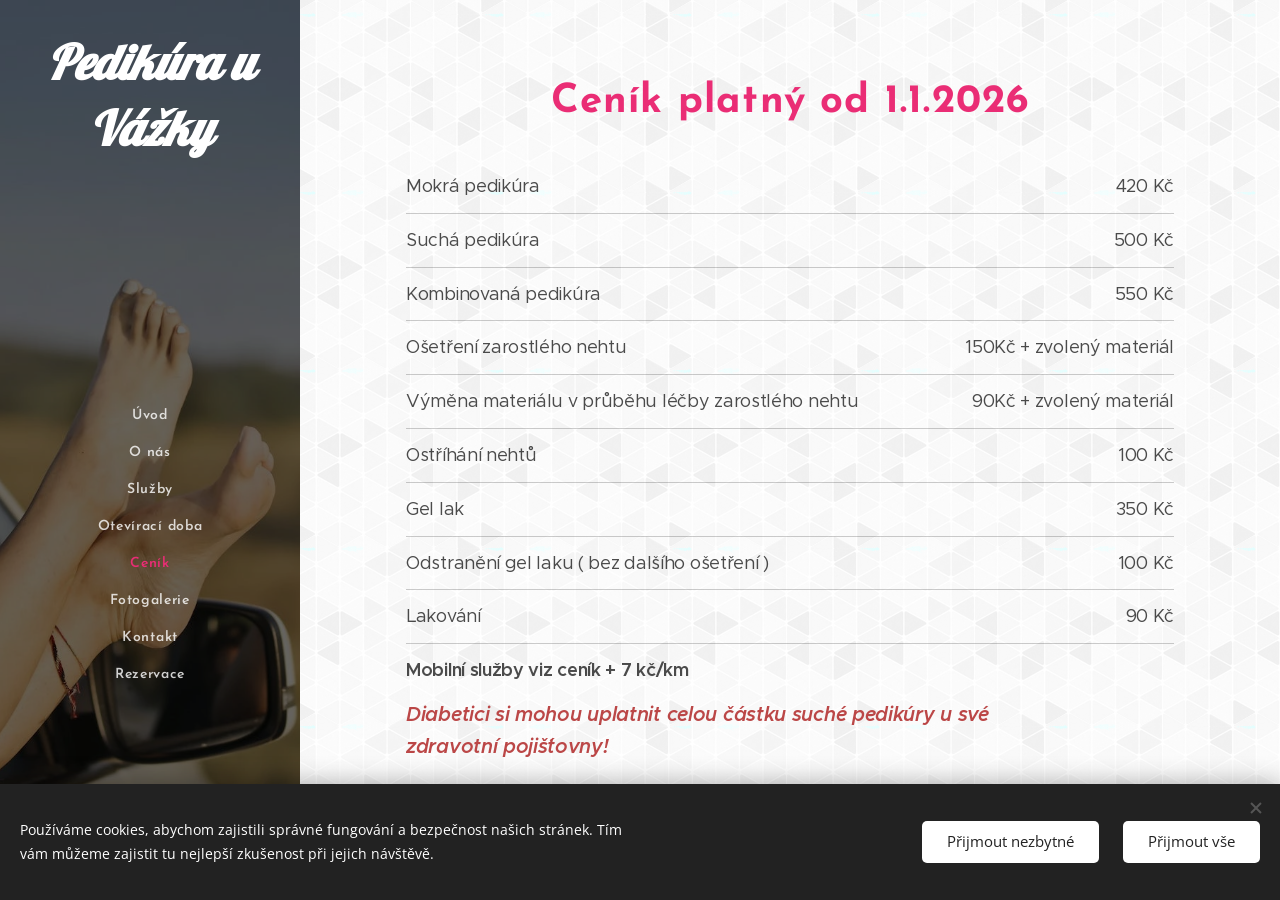
==== commit d667344f: "Remove Pexels, Webnode and Cookies text from footer Co-Authored-By: Claude Sonnet 5 <noreply@anthrop" ====
--- a/cenik/index.html
+++ b/cenik/index.html
@@ -1,15 +1,15 @@
 <!DOCTYPE html>
 <html class="no-js" prefix="og: https://ogp.me/ns#" lang="cs">
-<head><meta charset="utf-8"><link rel="icon" href="/assets/img/03lww0.svg" type="image/svg+xml" sizes="any"><link rel="icon" href="/assets/img/1pfgaj.svg" type="image/svg+xml" sizes="16x16"><link rel="icon" href="/assets/img/2sd9d9.ico"><link rel="apple-touch-icon" href="/assets/img/2sd9d9.ico"><link rel="icon" href="/assets/img/2sd9d9.ico">
+<head><meta charset="utf-8"><link rel="icon" href="../assets/img/03lww0.svg" type="image/svg+xml" sizes="any"><link rel="icon" href="../assets/img/1pfgaj.svg" type="image/svg+xml" sizes="16x16"><link rel="icon" href="../assets/img/2sd9d9.ico"><link rel="apple-touch-icon" href="../assets/img/2sd9d9.ico"><link rel="icon" href="../assets/img/2sd9d9.ico">
     <meta http-equiv="X-UA-Compatible" content="IE=edge">
     <title>Ceník :: www.pedikurauvazky.cz</title>
     <meta name="viewport" content="width=device-width,initial-scale=1">
     <meta name="msapplication-tap-highlight" content="no">
     
-    <link href="/assets/css/0rklmm.css" media="print" rel="stylesheet">
-    <link href="/assets/css/4fkxao.css" media="screen and (min-width:100000em)" rel="stylesheet" data-type="cq" disabled>
-    <link rel="stylesheet" href="/assets/css/1ikvgu.css"><link rel="stylesheet" href="/assets/css/0k1ucs.css" media="screen and (min-width:37.5em)"><link rel="stylesheet" href="/assets/css/0onzbj.css" data-wnd_color_scheme_file=""><link rel="stylesheet" href="/assets/css/34qmjb.css" data-wnd_color_scheme_desktop_file="" media="screen and (min-width:37.5em)" disabled=""><link rel="stylesheet" href="/assets/css/0toljw.css" data-wnd_additive_color_file=""><link rel="stylesheet" href="/assets/css/1q648d.css" data-wnd_typography_file=""><link rel="stylesheet" href="/assets/css/48d6xr.css" data-wnd_typography_desktop_file="" media="screen and (min-width:37.5em)" disabled=""><script>(()=>{let e=!1;const t=()=>{if(!e&&window.innerWidth>=600){for(let e=0,t=document.querySelectorAll('head > link[href*="css"][media="screen and (min-width:37.5em)"]');e<t.length;e++)t[e].removeAttribute("disabled");e=!0}};t(),window.addEventListener("resize",t),"container"in document.documentElement.style||fetch(document.querySelector('head > link[data-type="cq"]').getAttribute("href")).then((e=>{e.text().then((e=>{const t=document.createElement("style");document.head.appendChild(t),t.appendChild(document.createTextNode(e)),import("/assets/js/container-query-polyfill.modern.js").then((()=>{let e=setInterval((function(){document.body&&(document.body.classList.add("cq-polyfill-loaded"),clearInterval(e))}),100)}))}))}))})()</script>
-<link rel="preload stylesheet" href="/assets/css/2m8msc.css" as="style"><meta name="description" content="Výměna materiálu v průběhu léčby zarostlého nehtu"><meta name="keywords" content=""><meta name="generator" content="Webnode 2"><meta name="apple-mobile-web-app-capable" content="no"><meta name="apple-mobile-web-app-status-bar-style" content="black"><meta name="format-detection" content="telephone=no">
+    <link href="../assets/css/0rklmm.css" media="print" rel="stylesheet">
+    <link href="../assets/css/4fkxao.css" media="screen and (min-width:100000em)" rel="stylesheet" data-type="cq" disabled>
+    <link rel="stylesheet" href="../assets/css/1ikvgu.css"><link rel="stylesheet" href="../assets/css/0k1ucs.css" media="screen and (min-width:37.5em)"><link rel="stylesheet" href="../assets/css/0onzbj.css" data-wnd_color_scheme_file=""><link rel="stylesheet" href="../assets/css/34qmjb.css" data-wnd_color_scheme_desktop_file="" media="screen and (min-width:37.5em)" disabled=""><link rel="stylesheet" href="../assets/css/0toljw.css" data-wnd_additive_color_file=""><link rel="stylesheet" href="../assets/css/1q648d.css" data-wnd_typography_file=""><link rel="stylesheet" href="../assets/css/48d6xr.css" data-wnd_typography_desktop_file="" media="screen and (min-width:37.5em)" disabled=""><script>(()=>{let e=!1;const t=()=>{if(!e&&window.innerWidth>=600){for(let e=0,t=document.querySelectorAll('head > link[href*="css"][media="screen and (min-width:37.5em)"]');e<t.length;e++)t[e].removeAttribute("disabled");e=!0}};t(),window.addEventListener("resize",t),"container"in document.documentElement.style||fetch(document.querySelector('head > link[data-type="cq"]').getAttribute("href")).then((e=>{e.text().then((e=>{const t=document.createElement("style");document.head.appendChild(t),t.appendChild(document.createTextNode(e)),import("../assets/js/container-query-polyfill.modern.js").then((()=>{let e=setInterval((function(){document.body&&(document.body.classList.add("cq-polyfill-loaded"),clearInterval(e))}),100)}))}))}))})()</script>
+<link rel="preload stylesheet" href="../assets/css/2m8msc.css" as="style"><meta name="description" content="Výměna materiálu v průběhu léčby zarostlého nehtu"><meta name="keywords" content=""><meta name="generator" content="Webnode 2"><meta name="apple-mobile-web-app-capable" content="no"><meta name="apple-mobile-web-app-status-bar-style" content="black"><meta name="format-detection" content="telephone=no">
 
 <meta property="og:url" content="https://www.pedikurauvazky.cz/cenik/"><meta property="og:title" content="Ceník :: www.pedikurauvazky.cz"><meta property="og:type" content="article"><meta property="og:description" content="Výměna materiálu v průběhu léčby zarostlého nehtu"><meta property="og:site_name" content="www.pedikurauvazky.cz"><meta property="og:article:published_time" content="2025-12-30 00:00:00"><meta name="robots" content="index,follow"><link rel="canonical" href="https://www.pedikurauvazky.cz/cenik/"><script>window.checkAndChangeSvgColor=function(c){try{var a=document.getElementById(c);if(a){c=[["border","borderColor"],["outline","outlineColor"],["color","color"]];for(var h,b,d,f=[],e=0,m=c.length;e<m;e++)if(h=window.getComputedStyle(a)[c[e][1]].replace(/\s/g,"").match(/^rgb[a]?\(([0-9]{1,3}),([0-9]{1,3}),([0-9]{1,3})/i)){b="";for(var g=1;3>=g;g++)b+=("0"+parseInt(h[g],10).toString(16)).slice(-2);"0"===b.charAt(0)&&(d=parseInt(b.substr(0,2),16),d=Math.max(16,d),b=d.toString(16)+b.slice(-4));f.push(c[e][0]+"="+b)}if(f.length){var k=a.getAttribute("data-src"),l=k+(0>k.indexOf("?")?"?":"&")+f.join("&");a.src!=l&&(a.src=l,a.outerHTML=a.outerHTML)}}}catch(n){}};</script></head>
 <body class="l wt-page ac-h ac-i ac-o ac-n l-sidebar l-d-none b-btn-sq b-btn-s-l b-btn-dbb b-btn-bw-1 img-d-n img-t-u img-h-z line-solid b-e-ds lbox-l c-s-n   wnd-fe">
@@ -29,7 +29,7 @@
 		<div class="s-o">
 			<div class="s-bg">
                 <div class="s-bg-l wnd-background-image fx-none bgpos-center-center bgatt-scroll overlay-black">
-                    <picture><source type="image/webp" srcset="/assets/photos/200000019-6632f66332/700/images-pexels-com-photos-3756167-pexels-photo-3756167-auto-compress-cs-tinysrgb-dpr-2-h-650-w-940.webp 700w, /assets/photos/200000019-6632f66332/images-pexels-com-photos-3756167-pexels-photo-3756167-auto-compress-cs-tinysrgb-dpr-2-h-650-w-940.webp 1880w, /assets/photos/200000019-6632f66332/images-pexels-com-photos-3756167-pexels-photo-3756167-auto-compress-cs-tinysrgb-dpr-2-h-650-w-940.webp 2x" sizes="100vw" ><img src="/assets/photos/200000014-a16fda1701/images-pexels-com-photos-3756167-pexels-photo-3756167-auto-compress-cs-tinysrgb-dpr-2-h-650-w-940.jpeg" width="1880" height="1270" alt="" ></picture>
+                    <picture><source type="image/webp" srcset="../assets/photos/200000019-6632f66332/700/images-pexels-com-photos-3756167-pexels-photo-3756167-auto-compress-cs-tinysrgb-dpr-2-h-650-w-940.webp 700w, ../assets/photos/200000019-6632f66332/images-pexels-com-photos-3756167-pexels-photo-3756167-auto-compress-cs-tinysrgb-dpr-2-h-650-w-940.webp 1880w, ../assets/photos/200000019-6632f66332/images-pexels-com-photos-3756167-pexels-photo-3756167-auto-compress-cs-tinysrgb-dpr-2-h-650-w-940.webp 2x" sizes="100vw" ><img src="../assets/photos/200000014-a16fda1701/images-pexels-com-photos-3756167-pexels-photo-3756167-auto-compress-cs-tinysrgb-dpr-2-h-650-w-940.jpeg" width="1880" height="1270" alt="" ></picture>
                     
                 </div>
 			</div>
@@ -40,7 +40,7 @@
 							<div class="logo-block">
 								<div class="b b-l logo logo-default logo-nb lobster logo-48 b-ls-m wnd-logo-with-text">
 	<div class="b-l-c logo-content">
-		<a class="b-l-link logo-link" href="/">
+		<a class="b-l-link logo-link" href="../">
 
 			
 
@@ -76,28 +76,28 @@
 	<a href="#" class="menu-close" rel="nofollow" title="Close Menu"></a>
 	<ul role="menubar" aria-label="Menu" class="level-1">
 		<li role="none" class="wnd-homepage">
-			<a class="menu-item" role="menuitem" href="/"><span class="menu-item-text">Úvod</span></a>
-			
-		</li><li role="none">
-			<a class="menu-item" role="menuitem" href="/o-nas/"><span class="menu-item-text">O nás</span></a>
-			
-		</li><li role="none">
-			<a class="menu-item" role="menuitem" href="/sluzby/"><span class="menu-item-text">Služby</span></a>
-			
-		</li><li role="none">
-			<a class="menu-item" role="menuitem" href="/oteviraci-doba/"><span class="menu-item-text">Otevírací doba</span></a>
+			<a class="menu-item" role="menuitem" href="../"><span class="menu-item-text">Úvod</span></a>
+			
+		</li><li role="none">
+			<a class="menu-item" role="menuitem" href="../o-nas/"><span class="menu-item-text">O nás</span></a>
+			
+		</li><li role="none">
+			<a class="menu-item" role="menuitem" href="../sluzby/"><span class="menu-item-text">Služby</span></a>
+			
+		</li><li role="none">
+			<a class="menu-item" role="menuitem" href="../oteviraci-doba/"><span class="menu-item-text">Otevírací doba</span></a>
 			
 		</li><li role="none" class="wnd-active wnd-active-path">
-			<a class="menu-item" role="menuitem" href="/cenik/"><span class="menu-item-text">Ceník</span></a>
-			
-		</li><li role="none">
-			<a class="menu-item" role="menuitem" href="/fotogalerie/"><span class="menu-item-text">Fotogalerie</span></a>
-			
-		</li><li role="none">
-			<a class="menu-item" role="menuitem" href="/kontakt/"><span class="menu-item-text">Kontakt</span></a>
-			
-		</li><li role="none">
-			<a class="menu-item" role="menuitem" href="/rezervace/"><span class="menu-item-text">Rezervace</span></a>
+			<a class="menu-item" role="menuitem" href="../cenik/"><span class="menu-item-text">Ceník</span></a>
+			
+		</li><li role="none">
+			<a class="menu-item" role="menuitem" href="../fotogalerie/"><span class="menu-item-text">Fotogalerie</span></a>
+			
+		</li><li role="none">
+			<a class="menu-item" role="menuitem" href="../kontakt/"><span class="menu-item-text">Kontakt</span></a>
+			
+		</li><li role="none">
+			<a class="menu-item" role="menuitem" href="../rezervace/"><span class="menu-item-text">Rezervace</span></a>
 			
 		</li>
 	</ul>
@@ -123,7 +123,7 @@
 	<div class="s-w cf">
 		<div class="s-o s-fs cf">
 			<div class="s-bg cf">
-				<div class="s-bg-l wnd-background-pattern  bgpos-center-center bgatt-scroll" style="background-image:url('/assets/img/1mhb7k.png')">
+				<div class="s-bg-l wnd-background-pattern  bgpos-center-center bgatt-scroll" style="background-image:url('../assets/img/1mhb7k.png')">
                     
 					
 				</div>
@@ -269,14 +269,11 @@
 				<div class="s-f-l b-s b-s-t0 b-s-b0">
 					<div class="s-f-l-c s-f-l-c-first">
 						<div class="s-f-cr"><span class="it b link">
-	<span class="it-c">Obrázky poskytl <a href="https://pexels.com">Pexels</a></span>
+	<span class="it-c"></span>
 </span></div>
 						<div class="s-f-sf">
                             <span class="sf b">
-<span class="sf-content sf-c link">Vytvořeno službou <a href="https://www.webnode.cz/?utm_source=text&utm_medium=footer&utm_content=wnd2&utm_campaign=signature" rel="noopener nofollow" target="_blank">Webnode</a></span>
-</span>
-                            <span class="sf-cbr link">
-    <a href="#" rel="nofollow">Cookies</a>
+<span class="sf-content sf-c link"></span>
 </span>
                             
                             
@@ -359,8 +356,8 @@
 	</div>
 </section>
 
-<script src="/assets/js/35wjn2.js" crossorigin="anonymous" type="module"></script><script>document.querySelector(".wnd-fe")&&[...document.querySelectorAll(".c")].forEach((e=>{const t=e.querySelector(".b-text:only-child");t&&""===t.querySelector(".b-text-c").innerText&&e.classList.add("column-empty")}))</script>
-
-
-<script src="/assets/js/lang.cz.c3f348cbde3dc9e1.js" crossorigin="anonymous"></script><script src="/assets/js/compiled.multi.29bbeaf7f65476a8.js" crossorigin="anonymous"></script><script>var wnd = wnd || {};wnd.$data = {"image_content_items":{"wnd_ThumbnailBlock_1":{"id":"wnd_ThumbnailBlock_1","type":"wnd.pc.ThumbnailBlock"},"wnd_HeaderSection_header_main_565793291":{"id":"wnd_HeaderSection_header_main_565793291","type":"wnd.pc.HeaderSection"},"wnd_ImageBlock_52745950":{"id":"wnd_ImageBlock_52745950","type":"wnd.pc.ImageBlock"},"wnd_Section_default_660855062":{"id":"wnd_Section_default_660855062","type":"wnd.pc.Section"},"wnd_LogoBlock_216065181":{"id":"wnd_LogoBlock_216065181","type":"wnd.pc.LogoBlock"},"wnd_FooterSection_footer_62588571":{"id":"wnd_FooterSection_footer_62588571","type":"wnd.pc.FooterSection"}},"svg_content_items":{"wnd_ImageBlock_52745950":{"id":"wnd_ImageBlock_52745950","type":"wnd.pc.ImageBlock"},"wnd_LogoBlock_216065181":{"id":"wnd_LogoBlock_216065181","type":"wnd.pc.LogoBlock"}},"content_items":[],"eshopSettings":{"ESHOP_SETTINGS_DISPLAY_PRICE_WITHOUT_VAT":false,"ESHOP_SETTINGS_DISPLAY_ADDITIONAL_VAT":false,"ESHOP_SETTINGS_DISPLAY_SHIPPING_COST":false},"project_info":{"isMultilanguage":false,"isMulticurrency":false,"eshop_tax_enabled":"0","country_code":"cz","contact_state":"CZ","eshop_tax_type":"VAT","eshop_discounts":false,"graphQLURL":"https:\/\/pedikurauvazky.cz\/servers\/graphql\/","iubendaSettings":{"cookieBarCode":"","cookiePolicyCode":"","privacyPolicyCode":"","termsAndConditionsCode":""}}};</script><script>wnd.$system = {"fileSystemType":"aws_s3","localFilesPath":"https:\/\/www.pedikurauvazky.cz\/_files\/","awsS3FilesPath":"https:\/\/125dc77f4c.clvaw-cdnwnd.com\/b122c4695c82416399ef3c46e0f24388\/","staticFiles":"https:\/\/duyn491kcolsw.cloudfront.net\/files","isCms":false,"staticCDNServers":["https:\/\/duyn491kcolsw.cloudfront.net\/"],"fileUploadAllowExtension":["jpg","jpeg","jfif","png","gif","bmp","ico","svg","webp","tiff","pdf","doc","docx","ppt","pptx","pps","ppsx","odt","xls","xlsx","txt","rtf","mp3","wma","wav","ogg","amr","flac","m4a","3gp","avi","wmv","mov","mpg","mkv","mp4","mpeg","m4v","swf","gpx","stl","csv","xml","txt","dxf","dwg","iges","igs","step","stp"],"maxUserFormFileLimit":4194304,"frontendLanguage":"cz","backendLanguage":"cz","frontendLanguageId":"1","page":{"id":200000442,"identifier":"cenik","template":{"id":200000015,"styles":{"typography":"t-31_new","typoTitleSizes":"t-t-fs-s","typoTitleWeights":"t-t-fw-s","typoTitleSpacings":"t-t-sp","typoTitleDecorations":"t-t-d-n","typoSubtitleSizes":"t-s-fs-s","typoSubtitleWeights":"t-s-fw-s","typoSubtitleSpacings":"t-s-sp-n","typoSubtitleDecorations":"t-s-d-n","typoParagraphSizes":"t-p-fs-m","typoParagraphWeights":"t-p-fw-m","typoParagraphSpacings":"t-p-sp-n","typoHeadingSizes":"t-h-fs-s","typoHeadingWeights":"t-h-fw-s","typoHeadingSpacings":"t-h-sp","typoBlockquoteSizes":"t-bq-fs-m","typoBlockquoteWeights":"t-bq-fw-s","typoBlockquoteSpacings":"t-bq-sp","typoBlockquoteDecorations":"t-bq-d-l","scheme":"cs-gray","additiveColor":"ac-ea2d75 ac-normal","acHeadings":true,"acSubheadings":false,"acIcons":true,"acOthers":true,"acMenu":true,"imageStyle":"img-d-n","imageHover":"img-h-z","imageTitle":"img-t-u","buttonStyle":"b-btn-sq","buttonSize":"b-btn-s-l","buttonDecoration":"b-btn-dbb","buttonBorders":"b-btn-bw-1","lineStyle":"line-solid","eshopGridItemStyle":"b-e-ds","formStyle":"light","menuType":"","menuStyle":"menu-default","lightboxStyle":"lbox-l","columnSpaces":"c-s-n","sectionColor":"","sectionWidth":"wnd-w-default","sectionSpace":"wnd-s-normal","layoutType":"l-sidebar","layoutDecoration":"l-d-none","buttonWeight":"t-btn-fw-s","menuWeight":"t-nav-fw-s","productWeight":"t-pd-fw-s","background":{"default":null},"backgroundSettings":{"default":""},"menuTextTransform":"t-nav-tt-n"}},"layout":"default","name":"Cen\u00edk","html_title":"","language":"cz","langId":1,"isHomepage":false,"meta_description":null,"meta_keywords":null,"header_code":null,"footer_code":null,"styles":[],"countFormsEntries":[]},"listingsPrefix":"\/l\/","productPrefix":"\/p\/","cartPrefix":"\/cart\/","checkoutPrefix":"\/checkout\/","searchPrefix":"\/search\/","isCheckout":false,"isEshop":false,"hasBlog":false,"isProductDetail":false,"isListingDetail":false,"listing_page":[],"hasEshopAnalytics":false,"gTagId":null,"gAdsId":null,"format":{"be":{"DATE_TIME":{"mask":"%d.%m.%Y %H:%M","regexp":"^(((0?[1-9]|[1,2][0-9]|3[0,1])\\.(0?[1-9]|1[0-2])\\.[0-9]{1,4})(( [0-1][0-9]| 2[0-3]):[0-5][0-9])?|(([0-9]{4}(0[1-9]|1[0-2])(0[1-9]|[1,2][0-9]|3[0,1])(0[0-9]|1[0-9]|2[0-3])[0-5][0-9][0-5][0-9])))?$"},"DATE":{"mask":"%d.%m.%Y","regexp":"^((0?[1-9]|[1,2][0-9]|3[0,1])\\.(0?[1-9]|1[0-2])\\.[0-9]{1,4})$"},"CURRENCY":{"mask":{"point":",","thousands":" ","decimals":2,"mask":"%s","zerofill":true,"ignoredZerofill":true}}},"fe":{"DATE_TIME":{"mask":"%d.%m.%Y %H:%M","regexp":"^(((0?[1-9]|[1,2][0-9]|3[0,1])\\.(0?[1-9]|1[0-2])\\.[0-9]{1,4})(( [0-1][0-9]| 2[0-3]):[0-5][0-9])?|(([0-9]{4}(0[1-9]|1[0-2])(0[1-9]|[1,2][0-9]|3[0,1])(0[0-9]|1[0-9]|2[0-3])[0-5][0-9][0-5][0-9])))?$"},"DATE":{"mask":"%d.%m.%Y","regexp":"^((0?[1-9]|[1,2][0-9]|3[0,1])\\.(0?[1-9]|1[0-2])\\.[0-9]{1,4})$"},"CURRENCY":{"mask":{"point":",","thousands":" ","decimals":2,"mask":"%s","zerofill":true,"ignoredZerofill":true}}}},"e_product":null,"listing_item":null,"feReleasedFeatures":{"dualCurrency":false,"HeurekaSatisfactionSurvey":true,"productAvailability":true},"labels":{"dualCurrency.fixedRate":"","invoicesGenerator.W2EshopInvoice.alreadyPayed":"Nepla\u0165te! - Uhrazeno","invoicesGenerator.W2EshopInvoice.amount":"Mno\u017estv\u00ed:","invoicesGenerator.W2EshopInvoice.contactInfo":"Kontaktn\u00ed informace:","invoicesGenerator.W2EshopInvoice.couponCode":"K\u00f3d kup\u00f3nu","invoicesGenerator.W2EshopInvoice.customer":"Z\u00e1kazn\u00edk:","invoicesGenerator.W2EshopInvoice.dateOfIssue":"Datum vystaven\u00ed:","invoicesGenerator.W2EshopInvoice.dateOfTaxableSupply":"Datum uskute\u010dn\u011bn\u00ed pln\u011bn\u00ed:","invoicesGenerator.W2EshopInvoice.dic":"DI\u010c:","invoicesGenerator.W2EshopInvoice.discount":"Sleva","invoicesGenerator.W2EshopInvoice.dueDate":"Datum splatnosti:","invoicesGenerator.W2EshopInvoice.email":"E-mail:","invoicesGenerator.W2EshopInvoice.filenamePrefix":"Faktura-","invoicesGenerator.W2EshopInvoice.fiscalCode":"Da\u0148ov\u00fd k\u00f3d:","invoicesGenerator.W2EshopInvoice.freeShipping":"Doprava zdarma","invoicesGenerator.W2EshopInvoice.ic":"I\u010c:","invoicesGenerator.W2EshopInvoice.invoiceNo":"Faktura \u010d\u00edslo","invoicesGenerator.W2EshopInvoice.invoiceNoTaxed":"Faktura - Da\u0148ov\u00fd doklad \u010d\u00edslo","invoicesGenerator.W2EshopInvoice.notVatPayers":"Nejsem pl\u00e1tcem DPH","invoicesGenerator.W2EshopInvoice.orderNo":"\u010c\u00edslo objedn\u00e1vky:","invoicesGenerator.W2EshopInvoice.paymentPrice":"Cena platebn\u00ed metody:","invoicesGenerator.W2EshopInvoice.pec":"PEC:","invoicesGenerator.W2EshopInvoice.phone":"Telefon:","invoicesGenerator.W2EshopInvoice.priceExTax":"Cena bez dan\u011b:","invoicesGenerator.W2EshopInvoice.priceIncludingTax":"Cena v\u010detn\u011b dan\u011b:","invoicesGenerator.W2EshopInvoice.product":"Produkt:","invoicesGenerator.W2EshopInvoice.productNr":"\u010c\u00edslo produktu:","invoicesGenerator.W2EshopInvoice.recipientCode":"K\u00f3d p\u0159\u00edjemce:","invoicesGenerator.W2EshopInvoice.shippingAddress":"Doru\u010dovac\u00ed adresa:","invoicesGenerator.W2EshopInvoice.shippingPrice":"Cena dopravy:","invoicesGenerator.W2EshopInvoice.subtotal":"Mezisou\u010det:","invoicesGenerator.W2EshopInvoice.sum":"Celkov\u00e1 cena","invoicesGenerator.W2EshopInvoice.supplier":"Dodavatel","invoicesGenerator.W2EshopInvoice.tax":"Da\u0148:","invoicesGenerator.W2EshopInvoice.total":"Celkem:","invoicesGenerator.W2EshopInvoice.web":"Web:","text[dashboard][complianceManagement][embeddedCode][cookiePolicy][title]":"Z\u00e1sady pou\u017e\u00edv\u00e1n\u00ed soubor\u016f cookies","text[dashboard][complianceManagement][embeddedCode][privacyPolicy][title]":"Z\u00e1sady ochrany osobn\u00edch \u00fadaj\u016f","wnd.errorBandwidthStorage.description":"Omlouv\u00e1me se za p\u0159\u00edpadn\u00e9 komplikace. Pokud jste majitel t\u011bchto str\u00e1nek a chcete je znovu zprovoznit, p\u0159ihlaste se pros\u00edm ke sv\u00e9mu \u00fa\u010dtu.","wnd.errorBandwidthStorage.heading":"Tento web je do\u010dasn\u011b nedostupn\u00fd (nebo ve v\u00fdstavb\u011b)","wnd.es.CheckoutShippingService.correiosDeliveryWithSpecialConditions":"CEP de destino est\u00e1 sujeito a condi\u00e7\u00f5es especiais de entrega pela ECT e ser\u00e1 realizada com o acr\u00e9scimo de at\u00e9 7 (sete) dias \u00fateis ao prazo regular.","wnd.es.CheckoutShippingService.correiosWithoutHomeDelivery":"CEP de destino est\u00e1 temporariamente sem entrega domiciliar. A entrega ser\u00e1 efetuada na ag\u00eancia indicada no Aviso de Chegada que ser\u00e1 entregue no endere\u00e7o do destinat\u00e1rio","wnd.es.ProductEdit.unit.cm":"cm","wnd.es.ProductEdit.unit.floz":"fl oz","wnd.es.ProductEdit.unit.ft":"ft","wnd.es.ProductEdit.unit.ft2":"ft\u00b2","wnd.es.ProductEdit.unit.g":"g","wnd.es.ProductEdit.unit.gal":"gal","wnd.es.ProductEdit.unit.in":"in","wnd.es.ProductEdit.unit.inventoryQuantity":"ks","wnd.es.ProductEdit.unit.inventorySize":"cm","wnd.es.ProductEdit.unit.inventorySize.cm":"cm","wnd.es.ProductEdit.unit.inventorySize.inch":"in","wnd.es.ProductEdit.unit.inventoryWeight":"kg","wnd.es.ProductEdit.unit.inventoryWeight.kg":"kg","wnd.es.ProductEdit.unit.inventoryWeight.lb":"lb","wnd.es.ProductEdit.unit.l":"l","wnd.es.ProductEdit.unit.m":"m","wnd.es.ProductEdit.unit.m2":"m\u00b2","wnd.es.ProductEdit.unit.m3":"m\u00b3","wnd.es.ProductEdit.unit.mg":"mg","wnd.es.ProductEdit.unit.ml":"ml","wnd.es.ProductEdit.unit.mm":"mm","wnd.es.ProductEdit.unit.oz":"oz","wnd.es.ProductEdit.unit.pcs":"ks","wnd.es.ProductEdit.unit.pt":"pt","wnd.es.ProductEdit.unit.qt":"qt","wnd.es.ProductEdit.unit.yd":"yd","wnd.es.ProductList.inventory.outOfStock":"Vyprod\u00e1no","wnd.fe.CheckoutFi.creditCard":"Platba kartou","wnd.fe.CheckoutSelectMethodKlarnaPlaygroundItem":"{name} testovac\u00ed \u00fa\u010det","wnd.fe.CheckoutSelectMethodZasilkovnaItem.change":"Zm\u011bnit v\u00fddejn\u00ed m\u00edsto","wnd.fe.CheckoutSelectMethodZasilkovnaItem.choose":"Zvolte si v\u00fddejn\u00ed m\u00edsto","wnd.fe.CheckoutSelectMethodZasilkovnaItem.error":"Zvolte si pros\u00edm v\u00fddejn\u00ed m\u00edsto","wnd.fe.CheckoutZipField.brInvalid":"Zadejte pros\u00edm platn\u00e9 PS\u010c ve form\u00e1tu XXXXX-XXX","wnd.fe.CookieBar.message":"Tyto str\u00e1nky pou\u017e\u00edvaj\u00ed cookies k anal\u00fdze n\u00e1v\u0161t\u011bvnosti a bezpe\u010dn\u00e9mu provozov\u00e1n\u00ed str\u00e1nek. Pou\u017e\u00edv\u00e1n\u00edm str\u00e1nek vyjad\u0159ujete souhlas s na\u0161imi pravidly pro ochranu soukrom\u00ed.","wnd.fe.FeFooter.createWebsite":"Vytvo\u0159te si webov\u00e9 str\u00e1nky zdarma!","wnd.fe.FormManager.error.file.invalidExtOrCorrupted":"Tento soubor nelze nahr\u00e1t. Je bu\u010f po\u0161kozen\u00fd, nebo jeho p\u0159\u00edpona neodpov\u00edd\u00e1 form\u00e1tu souboru.","wnd.fe.FormManager.error.file.notAllowedExtension":"Soubory s p\u0159\u00edponou \u0022{EXTENSION}\u0022 nen\u00ed mo\u017en\u00e9 nahr\u00e1t.","wnd.fe.FormManager.error.file.required":"Vyberte pros\u00edm soubor pro nahr\u00e1n\u00ed.","wnd.fe.FormManager.error.file.sizeExceeded":"Maxim\u00e1ln\u00ed velikost nahr\u00e1van\u00e9ho souboru je {SIZE} MB.","wnd.fe.FormManager.error.userChangePassword":"Hesla se neshoduj\u00ed","wnd.fe.FormManager.error.userLogin.inactiveAccount":"Va\u0161e registrace je\u0161t\u011b nebyla schv\u00e1lena, nen\u00ed mo\u017en\u00e9 se p\u0159ihl\u00e1sit!","wnd.fe.FormManager.error.userLogin.invalidLogin":"Neplatn\u00e9 u\u017eivatelsk\u00e9 jm\u00e9no nebo heslo!","wnd.fe.FreeBarBlock.buttonText":"Vytvo\u0159it str\u00e1nky","wnd.fe.FreeBarBlock.longText":"Tento web je vytvo\u0159en\u00fd pomoc\u00ed Webnode. \u003Cstrong\u003EVytvo\u0159te si vlastn\u00ed str\u00e1nky\u003C\/strong\u003E zdarma je\u0161t\u011b dnes!","wnd.fe.ListingData.shortMonthName.Apr":"Dub","wnd.fe.ListingData.shortMonthName.Aug":"Srp","wnd.fe.ListingData.shortMonthName.Dec":"Pro","wnd.fe.ListingData.shortMonthName.Feb":"\u00dano","wnd.fe.ListingData.shortMonthName.Jan":"Led","wnd.fe.ListingData.shortMonthName.Jul":"\u010cvc","wnd.fe.ListingData.shortMonthName.Jun":"\u010cvn","wnd.fe.ListingData.shortMonthName.Mar":"B\u0159e","wnd.fe.ListingData.shortMonthName.May":"Kv\u011b","wnd.fe.ListingData.shortMonthName.Nov":"Lis","wnd.fe.ListingData.shortMonthName.Oct":"\u0158\u00edj","wnd.fe.ListingData.shortMonthName.Sep":"Z\u00e1\u0159","wnd.fe.ShoppingCartManager.count.between2And4":"{COUNT} polo\u017eky","wnd.fe.ShoppingCartManager.count.moreThan5":"{COUNT} polo\u017eek","wnd.fe.ShoppingCartManager.count.one":"{COUNT} polo\u017eka","wnd.fe.ShoppingCartTable.label.itemsInStock":"Pouze {COUNT} ks k dispozici skladem","wnd.fe.ShoppingCartTable.label.itemsInStock.between2And4":"Pouze {COUNT} ks k dispozici skladem","wnd.fe.ShoppingCartTable.label.itemsInStock.moreThan5":"Pouze {COUNT} ks k dispozici skladem","wnd.fe.ShoppingCartTable.label.itemsInStock.one":"Pouze {COUNT} ks k dispozici skladem","wnd.fe.ShoppingCartTable.label.outOfStock":"Vyprod\u00e1no","wnd.fe.UserBar.logOut":"Odhl\u00e1sit","wnd.pc.BlogDetailPageZone.next":"Nov\u011bj\u0161\u00ed \u010dl\u00e1nky","wnd.pc.BlogDetailPageZone.previous":"Star\u0161\u00ed \u010dl\u00e1nky","wnd.pc.ContactInfoBlock.placeholder.infoMail":"Nap\u0159. kontakt@example.com","wnd.pc.ContactInfoBlock.placeholder.infoPhone":"Nap\u0159. +420 123 456 789","wnd.pc.ContactInfoBlock.placeholder.infoText":"Nap\u0159. Otev\u0159eno denn\u011b 8:00 - 16:00","wnd.pc.CookieBar.button.advancedClose":"Zav\u0159\u00edt","wnd.pc.CookieBar.button.advancedOpen":"Otev\u0159\u00edt pokro\u010dil\u00e1 nastaven\u00ed","wnd.pc.CookieBar.button.advancedSave":"Ulo\u017eit","wnd.pc.CookieBar.link.disclosure":"Disclosure","wnd.pc.CookieBar.title.advanced":"Pokro\u010dil\u00e1 nastaven\u00ed","wnd.pc.CookieBar.title.option.functional":"Funk\u010dn\u00ed cookies","wnd.pc.CookieBar.title.option.marketing":"Marketingov\u00e9 cookies","wnd.pc.CookieBar.title.option.necessary":"Nezbytn\u00e9 kr\u00e1tkodob\u00e9 cookies","wnd.pc.CookieBar.title.option.performance":"V\u00fdkonnostn\u00ed cookies","wnd.pc.CookieBarReopenBlock.text":"Cookies","wnd.pc.FileBlock.download":"ST\u00c1HNOUT","wnd.pc.FormBlock.action.defaultMessage.text":"Formul\u00e1\u0159 byl \u00fasp\u011b\u0161n\u011b odesl\u00e1n.","wnd.pc.FormBlock.action.defaultMessage.title":"D\u011bkujeme!","wnd.pc.FormBlock.action.invisibleCaptchaInfoText":"Tato str\u00e1nka je chr\u00e1n\u011bn\u00e1 slu\u017ebou reCAPTCHA, na kterou se vztahuj\u00ed \u003Clink1\u003EZ\u00e1sady ochrany osobn\u00edch \u00fadaj\u016f\u003C\/link1\u003E a \u003Clink2\u003ESmluvn\u00ed podm\u00ednky\u003C\/link2\u003E spole\u010dnosti Google.","wnd.pc.FormBlock.action.submitBlockedDisabledBecauseSiteSecurity":"Odesl\u00e1n\u00ed formul\u00e1\u0159e je z va\u0161\u00ed IP adresy z bezpe\u010dnostn\u00edch d\u016fvod\u016f blokov\u00e1no. Zkuste jin\u00e9 p\u0159ipojen\u00ed.","wnd.pc.FormBlock.mail.value.no":"Ne","wnd.pc.FormBlock.mail.value.yes":"Ano","wnd.pc.FreeBarBlock.longText":"wnd.pc.FreeBarBlock.longText","wnd.pc.FreeBarBlock.text":"Vytvo\u0159eno slu\u017ebou","wnd.pc.ListingDetailPageZone.next":"N\u00e1sleduj\u00edc\u00ed","wnd.pc.ListingDetailPageZone.previous":"P\u0159edchoz\u00ed","wnd.pc.ListingItemCopy.namePrefix":"Kopie z","wnd.pc.MenuBlock.closeSubmenu":"Zav\u0159\u00edt submenu","wnd.pc.MenuBlock.openSubmenu":"Otev\u0159it submenu","wnd.pc.Option.defaultText":"Dal\u0161\u00ed mo\u017enost","wnd.pc.PageCopy.namePrefix":"Kopie z","wnd.pc.PhotoGalleryBlock.placeholder.text":"Tato fotogalerie neobsahuje \u017e\u00e1dn\u00e9 obr\u00e1zky.","wnd.pc.PhotoGalleryBlock.placeholder.title":"Fotogalerie","wnd.pc.ProductAddToCartBlock.addToCart":"Do ko\u0161\u00edku","wnd.pc.ProductAvailability.in14Days":"Dostupn\u00e9 do 14 dn\u016f","wnd.pc.ProductAvailability.in3Days":"Dostupn\u00e9 do 3 dn\u016f","wnd.pc.ProductAvailability.in7Days":"Dostupn\u00e9 do 7 dn\u016f","wnd.pc.ProductAvailability.inMonth":"Dostupn\u00e9 do m\u011bs\u00edce","wnd.pc.ProductAvailability.inMoreThanMonth":"Dostupn\u00e9 za v\u00edce ne\u017e m\u011bs\u00edc","wnd.pc.ProductAvailability.inStock":"Skladem","wnd.pc.ProductGalleryBlock.placeholder.text":"V t\u00e9to galerii nejsou \u017e\u00e1dn\u00e9 produkty.","wnd.pc.ProductGalleryBlock.placeholder.title":"Galerie produktu","wnd.pc.ProductItem.button.viewDetail":"Produktov\u00e1 str\u00e1nka","wnd.pc.ProductOptionGroupBlock.notSelected":"Nem\u00e1te vybr\u00e1no","wnd.pc.ProductOutOfStockBlock.label":"Vyprod\u00e1no","wnd.pc.ProductPriceBlock.prefixText":"Cena od\u00a0","wnd.pc.ProductPriceBlock.suffixText":"","wnd.pc.ProductPriceExcludingVATBlock.USContent":"cena bez DPH","wnd.pc.ProductPriceExcludingVATBlock.content":"cena v\u010detn\u011b DPH","wnd.pc.ProductShippingInformationBlock.content":"nezahrnuje cenu dopravy","wnd.pc.ProductVATInformationBlock.content":"bez DPH {PRICE}","wnd.pc.ProductsZone.label.collections":"Kategorie","wnd.pc.ProductsZone.placeholder.noProductsInCategory":"Tato kategorie je pr\u00e1zdn\u00e1. P\u0159idejte do n\u00ed produkty, nebo zvolte jinou kategorii.","wnd.pc.ProductsZone.placeholder.text":"V e-shopu zat\u00edm nem\u00e1te \u017e\u00e1dn\u00fd produkt. Klikn\u011bte na \u0022P\u0159idat produkt\u0022.","wnd.pc.ProductsZone.placeholder.title":"Produkty","wnd.pc.ProductsZoneModel.label.allCollections":"V\u0161echny produkty","wnd.pc.SearchBlock.allListingItems":"V\u0161echny \u010dl\u00e1nky","wnd.pc.SearchBlock.allPages":"V\u0161echny str\u00e1nky","wnd.pc.SearchBlock.allProducts":"V\u0161echny produkty","wnd.pc.SearchBlock.allResults":"Zobrazit v\u0161echny v\u00fdsledky","wnd.pc.SearchBlock.iconText":"Hledat","wnd.pc.SearchBlock.inputPlaceholder":"Co hled\u00e1te?","wnd.pc.SearchBlock.matchInListingItemIdentifier":"\u010cl\u00e1nek s v\u00fdrazem \u0022{IDENTIFIER}\u0022 v URL","wnd.pc.SearchBlock.matchInPageIdentifier":"Str\u00e1nka s v\u00fdrazem \u0022{IDENTIFIER}\u0022 v URL","wnd.pc.SearchBlock.noResults":"Nic jsme nena\u0161li","wnd.pc.SearchBlock.requestError":"Chyba: Nelze zobrazit dal\u0161\u00ed v\u00fdsledky, zkuste pros\u00edm obnovit str\u00e1nku, nebo \u003Clink1\u003Eklikn\u011bte sem\u003C\/link1\u003E","wnd.pc.SearchResultsZone.emptyResult":"K tomuto hled\u00e1n\u00ed jsme nic nena\u0161li. Zkuste pros\u00edm pou\u017e\u00edt jin\u00fd v\u00fdraz.","wnd.pc.SearchResultsZone.foundProducts":"Nalezeno produkt\u016f:","wnd.pc.SearchResultsZone.listingItemsTitle":"\u010cl\u00e1nky","wnd.pc.SearchResultsZone.pagesTitle":"Str\u00e1nky","wnd.pc.SearchResultsZone.productsTitle":"Produkty","wnd.pc.SearchResultsZone.title":"V\u00fdsledky pro dotaz:","wnd.pc.SectionMsg.name.eshopCategories":"Kategorie","wnd.pc.ShoppingCartTable.label.checkout":"Objednat","wnd.pc.ShoppingCartTable.label.checkoutDisabled":"Objedn\u00e1vku nelze dokon\u010dit (nejsou dostupn\u00e9 \u017e\u00e1dn\u00e9 dopravn\u00ed nebo platebn\u00ed metody).","wnd.pc.ShoppingCartTable.label.checkoutDisabledBecauseSiteSecurity":"Objedn\u00e1vku nelze dokon\u010dit (provozovatel e-shopu zablokoval va\u0161i lokalitu).","wnd.pc.ShoppingCartTable.label.continue":"Pokra\u010dovat v n\u00e1kupu","wnd.pc.ShoppingCartTable.label.delete":"Smazat","wnd.pc.ShoppingCartTable.label.item":"Produkt","wnd.pc.ShoppingCartTable.label.price":"Cena","wnd.pc.ShoppingCartTable.label.quantity":"Mno\u017estv\u00ed","wnd.pc.ShoppingCartTable.label.sum":"Celkem","wnd.pc.ShoppingCartTable.label.totalPrice":"Celkem","wnd.pc.ShoppingCartTable.placeholder.text":"Vy to ale m\u016f\u017eete zm\u011bnit. Vyberte si z na\u0161\u00ed nab\u00eddky.","wnd.pc.ShoppingCartTable.placeholder.title":"V\u00e1\u0161 ko\u0161\u00edk je pr\u00e1zdn\u00fd.","wnd.pc.ShoppingCartTotalPriceExcludingVATBlock.label":"bez DPH","wnd.pc.ShoppingCartTotalPriceInformationBlock.label":"Nezahrnuje cenu dopravy","wnd.pc.ShoppingCartTotalPriceWithVATBlock.label":"v\u010detn\u011b DPH","wnd.pc.ShoppingCartTotalVATBlock.label":"DPH {RATE} %","wnd.pc.SystemFooterBlock.poweredByWebnode":"Vytvo\u0159eno slu\u017ebou {START_LINK}Webnode{END_LINK}","wnd.pc.UserBar.logoutText":"Odhl\u00e1sit se","wnd.pc.UserChangePasswordFormBlock.invalidRecoveryUrl":"Platnost odkazu, kter\u00fd v\u00e1m umo\u017en\u00ed zm\u011bnit heslo, ji\u017e vypr\u0161ela. Pokud chcete zaslat nov\u00fd odkaz, pokra\u010dujte pros\u00edm na str\u00e1nku {START_LINK}Zapomenut\u00e9 heslo{END_LINK}","wnd.pc.UserRecoveryFormBlock.action.defaultMessage.text":"Na va\u0161i e-mailovou adresu jsme zaslali zpr\u00e1vu s odkazem, kter\u00fd v\u00e1m umo\u017en\u00ed zm\u011bnit heslo. Pokud v\u00e1m zpr\u00e1va nep\u0159i\u0161la, zkontrolujte pros\u00edm nevy\u017e\u00e1danou po\u0161tu.","wnd.pc.UserRecoveryFormBlock.action.defaultMessage.title":"Po\u017eadavek na zm\u011bnu hesla byl odesl\u00e1n.","wnd.pc.UserRegistrationFormBlock.action.defaultMessage.text":"Va\u0161e registrace nyn\u00ed \u010dek\u00e1 na schv\u00e1len\u00ed a nen\u00ed mo\u017en\u00e9 se na str\u00e1nk\u00e1ch p\u0159ihl\u00e1sit. Jakmile v\u00e1m registraci schv\u00e1l\u00edme, za\u0161leme v\u00e1m e-mailovou zpr\u00e1vu.","wnd.pc.UserRegistrationFormBlock.action.defaultMessage.title":"D\u011bkujeme za registraci na na\u0161ich str\u00e1nk\u00e1ch.","wnd.pc.UserRegistrationFormBlock.action.successfulRegistrationMessage.text":"Va\u0161e registrace prob\u011bhla v po\u0159\u00e1dku. Nyn\u00ed se m\u016f\u017eete p\u0159ihl\u00e1sit k zam\u010den\u00fdm str\u00e1nk\u00e1m tohoto webu.","wnd.pm.AddNewPagePattern.onlineStore":"Internetov\u00fd obchod","wnd.ps.CookieBarSettingsForm.default.advancedMainText":"Zde m\u016f\u017eete upravit sv\u00e9 preference ohledn\u011b cookies. N\u00e1sleduj\u00edc\u00ed kategorie m\u016f\u017eete povolit \u010di zak\u00e1zat a sv\u016fj v\u00fdb\u011br ulo\u017eit.","wnd.ps.CookieBarSettingsForm.default.captionAcceptAll":"P\u0159ijmout v\u0161e","wnd.ps.CookieBarSettingsForm.default.captionAcceptNecessary":"P\u0159ijmout nezbytn\u00e9","wnd.ps.CookieBarSettingsForm.default.mainText":"Pou\u017e\u00edv\u00e1me cookies, abychom zajistili spr\u00e1vn\u00e9 fungov\u00e1n\u00ed a bezpe\u010dnost na\u0161ich str\u00e1nek. T\u00edm v\u00e1m m\u016f\u017eeme zajistit tu nejlep\u0161\u00ed zku\u0161enost p\u0159i jejich n\u00e1v\u0161t\u011bv\u011b.","wnd.template.checkoutSubTitle":"Choose your billing frequency and preferred payment method","wnd.templates.next":"N\u00e1sleduj\u00edc\u00ed","wnd.templates.prev":"P\u0159edchoz\u00ed","wnd.templates.readMore":"\u010c\u00edst d\u00e1le"},"fontSubset":null};</script><script>document.cookie="preferred_lang=cz;path=\/;max-age=31536000;SameSite=Lax";</script></body>
+<script src="../assets/js/35wjn2.js" crossorigin="anonymous" type="module"></script><script>document.querySelector(".wnd-fe")&&[...document.querySelectorAll(".c")].forEach((e=>{const t=e.querySelector(".b-text:only-child");t&&""===t.querySelector(".b-text-c").innerText&&e.classList.add("column-empty")}))</script>
+
+
+<script src="../assets/js/lang.cz.c3f348cbde3dc9e1.js" crossorigin="anonymous"></script><script src="../assets/js/compiled.multi.29bbeaf7f65476a8.js" crossorigin="anonymous"></script><script>var wnd = wnd || {};wnd.$data = {"image_content_items":{"wnd_ThumbnailBlock_1":{"id":"wnd_ThumbnailBlock_1","type":"wnd.pc.ThumbnailBlock"},"wnd_HeaderSection_header_main_565793291":{"id":"wnd_HeaderSection_header_main_565793291","type":"wnd.pc.HeaderSection"},"wnd_ImageBlock_52745950":{"id":"wnd_ImageBlock_52745950","type":"wnd.pc.ImageBlock"},"wnd_Section_default_660855062":{"id":"wnd_Section_default_660855062","type":"wnd.pc.Section"},"wnd_LogoBlock_216065181":{"id":"wnd_LogoBlock_216065181","type":"wnd.pc.LogoBlock"},"wnd_FooterSection_footer_62588571":{"id":"wnd_FooterSection_footer_62588571","type":"wnd.pc.FooterSection"}},"svg_content_items":{"wnd_ImageBlock_52745950":{"id":"wnd_ImageBlock_52745950","type":"wnd.pc.ImageBlock"},"wnd_LogoBlock_216065181":{"id":"wnd_LogoBlock_216065181","type":"wnd.pc.LogoBlock"}},"content_items":[],"eshopSettings":{"ESHOP_SETTINGS_DISPLAY_PRICE_WITHOUT_VAT":false,"ESHOP_SETTINGS_DISPLAY_ADDITIONAL_VAT":false,"ESHOP_SETTINGS_DISPLAY_SHIPPING_COST":false},"project_info":{"isMultilanguage":false,"isMulticurrency":false,"eshop_tax_enabled":"0","country_code":"cz","contact_state":"CZ","eshop_tax_type":"VAT","eshop_discounts":false,"graphQLURL":"https:\/\/pedikurauvazky.cz\/servers\/graphql\/","iubendaSettings":{"cookieBarCode":"","cookiePolicyCode":"","privacyPolicyCode":"","termsAndConditionsCode":""}}};</script><script>wnd.$system = {"fileSystemType":"aws_s3","localFilesPath":"https:\/\/www.pedikurauvazky.cz\/_files\/","awsS3FilesPath":"https:\/\/125dc77f4c.clvaw-cdnwnd.com\/b122c4695c82416399ef3c46e0f24388\/","staticFiles":"https:\/\/duyn491kcolsw.cloudfront.net\/files","isCms":false,"staticCDNServers":["https:\/\/duyn491kcolsw.cloudfront.net\/"],"fileUploadAllowExtension":["jpg","jpeg","jfif","png","gif","bmp","ico","svg","webp","tiff","pdf","doc","docx","ppt","pptx","pps","ppsx","odt","xls","xlsx","txt","rtf","mp3","wma","wav","ogg","amr","flac","m4a","3gp","avi","wmv","mov","mpg","mkv","mp4","mpeg","m4v","swf","gpx","stl","csv","xml","txt","dxf","dwg","iges","igs","step","stp"],"maxUserFormFileLimit":4194304,"frontendLanguage":"cz","backendLanguage":"cz","frontendLanguageId":"1","page":{"id":200000442,"identifier":"cenik","template":{"id":200000015,"styles":{"typography":"t-31_new","typoTitleSizes":"t-t-fs-s","typoTitleWeights":"t-t-fw-s","typoTitleSpacings":"t-t-sp","typoTitleDecorations":"t-t-d-n","typoSubtitleSizes":"t-s-fs-s","typoSubtitleWeights":"t-s-fw-s","typoSubtitleSpacings":"t-s-sp-n","typoSubtitleDecorations":"t-s-d-n","typoParagraphSizes":"t-p-fs-m","typoParagraphWeights":"t-p-fw-m","typoParagraphSpacings":"t-p-sp-n","typoHeadingSizes":"t-h-fs-s","typoHeadingWeights":"t-h-fw-s","typoHeadingSpacings":"t-h-sp","typoBlockquoteSizes":"t-bq-fs-m","typoBlockquoteWeights":"t-bq-fw-s","typoBlockquoteSpacings":"t-bq-sp","typoBlockquoteDecorations":"t-bq-d-l","scheme":"cs-gray","additiveColor":"ac-ea2d75 ac-normal","acHeadings":true,"acSubheadings":false,"acIcons":true,"acOthers":true,"acMenu":true,"imageStyle":"img-d-n","imageHover":"img-h-z","imageTitle":"img-t-u","buttonStyle":"b-btn-sq","buttonSize":"b-btn-s-l","buttonDecoration":"b-btn-dbb","buttonBorders":"b-btn-bw-1","lineStyle":"line-solid","eshopGridItemStyle":"b-e-ds","formStyle":"light","menuType":"","menuStyle":"menu-default","lightboxStyle":"lbox-l","columnSpaces":"c-s-n","sectionColor":"","sectionWidth":"wnd-w-default","sectionSpace":"wnd-s-normal","layoutType":"l-sidebar","layoutDecoration":"l-d-none","buttonWeight":"t-btn-fw-s","menuWeight":"t-nav-fw-s","productWeight":"t-pd-fw-s","background":{"default":null},"backgroundSettings":{"default":""},"menuTextTransform":"t-nav-tt-n"}},"layout":"default","name":"Cen\u00edk","html_title":"","language":"cz","langId":1,"isHomepage":false,"meta_description":null,"meta_keywords":null,"header_code":null,"footer_code":null,"styles":[],"countFormsEntries":[]},"listingsPrefix":"\/l\/","productPrefix":"\/p\/","cartPrefix":"\/cart\/","checkoutPrefix":"\/checkout\/","searchPrefix":"\/search\/","isCheckout":false,"isEshop":false,"hasBlog":false,"isProductDetail":false,"isListingDetail":false,"listing_page":[],"hasEshopAnalytics":false,"gTagId":null,"gAdsId":null,"format":{"be":{"DATE_TIME":{"mask":"%d.%m.%Y %H:%M","regexp":"^(((0?[1-9]|[1,2][0-9]|3[0,1])\\.(0?[1-9]|1[0-2])\\.[0-9]{1,4})(( [0-1][0-9]| 2[0-3]):[0-5][0-9])?|(([0-9]{4}(0[1-9]|1[0-2])(0[1-9]|[1,2][0-9]|3[0,1])(0[0-9]|1[0-9]|2[0-3])[0-5][0-9][0-5][0-9])))?$"},"DATE":{"mask":"%d.%m.%Y","regexp":"^((0?[1-9]|[1,2][0-9]|3[0,1])\\.(0?[1-9]|1[0-2])\\.[0-9]{1,4})$"},"CURRENCY":{"mask":{"point":",","thousands":" ","decimals":2,"mask":"%s","zerofill":true,"ignoredZerofill":true}}},"fe":{"DATE_TIME":{"mask":"%d.%m.%Y %H:%M","regexp":"^(((0?[1-9]|[1,2][0-9]|3[0,1])\\.(0?[1-9]|1[0-2])\\.[0-9]{1,4})(( [0-1][0-9]| 2[0-3]):[0-5][0-9])?|(([0-9]{4}(0[1-9]|1[0-2])(0[1-9]|[1,2][0-9]|3[0,1])(0[0-9]|1[0-9]|2[0-3])[0-5][0-9][0-5][0-9])))?$"},"DATE":{"mask":"%d.%m.%Y","regexp":"^((0?[1-9]|[1,2][0-9]|3[0,1])\\.(0?[1-9]|1[0-2])\\.[0-9]{1,4})$"},"CURRENCY":{"mask":{"point":",","thousands":" ","decimals":2,"mask":"%s","zerofill":true,"ignoredZerofill":true}}}},"e_product":null,"listing_item":null,"feReleasedFeatures":{"dualCurrency":false,"HeurekaSatisfactionSurvey":true,"productAvailability":true},"labels":{"dualCurrency.fixedRate":"","invoicesGenerator.W2EshopInvoice.alreadyPayed":"Nepla\u0165te! - Uhrazeno","invoicesGenerator.W2EshopInvoice.amount":"Mno\u017estv\u00ed:","invoicesGenerator.W2EshopInvoice.contactInfo":"Kontaktn\u00ed informace:","invoicesGenerator.W2EshopInvoice.couponCode":"K\u00f3d kup\u00f3nu","invoicesGenerator.W2EshopInvoice.customer":"Z\u00e1kazn\u00edk:","invoicesGenerator.W2EshopInvoice.dateOfIssue":"Datum vystaven\u00ed:","invoicesGenerator.W2EshopInvoice.dateOfTaxableSupply":"Datum uskute\u010dn\u011bn\u00ed pln\u011bn\u00ed:","invoicesGenerator.W2EshopInvoice.dic":"DI\u010c:","invoicesGenerator.W2EshopInvoice.discount":"Sleva","invoicesGenerator.W2EshopInvoice.dueDate":"Datum splatnosti:","invoicesGenerator.W2EshopInvoice.email":"E-mail:","invoicesGenerator.W2EshopInvoice.filenamePrefix":"Faktura-","invoicesGenerator.W2EshopInvoice.fiscalCode":"Da\u0148ov\u00fd k\u00f3d:","invoicesGenerator.W2EshopInvoice.freeShipping":"Doprava zdarma","invoicesGenerator.W2EshopInvoice.ic":"I\u010c:","invoicesGenerator.W2EshopInvoice.invoiceNo":"Faktura \u010d\u00edslo","invoicesGenerator.W2EshopInvoice.invoiceNoTaxed":"Faktura - Da\u0148ov\u00fd doklad \u010d\u00edslo","invoicesGenerator.W2EshopInvoice.notVatPayers":"Nejsem pl\u00e1tcem DPH","invoicesGenerator.W2EshopInvoice.orderNo":"\u010c\u00edslo objedn\u00e1vky:","invoicesGenerator.W2EshopInvoice.paymentPrice":"Cena platebn\u00ed metody:","invoicesGenerator.W2EshopInvoice.pec":"PEC:","invoicesGenerator.W2EshopInvoice.phone":"Telefon:","invoicesGenerator.W2EshopInvoice.priceExTax":"Cena bez dan\u011b:","invoicesGenerator.W2EshopInvoice.priceIncludingTax":"Cena v\u010detn\u011b dan\u011b:","invoicesGenerator.W2EshopInvoice.product":"Produkt:","invoicesGenerator.W2EshopInvoice.productNr":"\u010c\u00edslo produktu:","invoicesGenerator.W2EshopInvoice.recipientCode":"K\u00f3d p\u0159\u00edjemce:","invoicesGenerator.W2EshopInvoice.shippingAddress":"Doru\u010dovac\u00ed adresa:","invoicesGenerator.W2EshopInvoice.shippingPrice":"Cena dopravy:","invoicesGenerator.W2EshopInvoice.subtotal":"Mezisou\u010det:","invoicesGenerator.W2EshopInvoice.sum":"Celkov\u00e1 cena","invoicesGenerator.W2EshopInvoice.supplier":"Dodavatel","invoicesGenerator.W2EshopInvoice.tax":"Da\u0148:","invoicesGenerator.W2EshopInvoice.total":"Celkem:","invoicesGenerator.W2EshopInvoice.web":"Web:","text[dashboard][complianceManagement][embeddedCode][cookiePolicy][title]":"Z\u00e1sady pou\u017e\u00edv\u00e1n\u00ed soubor\u016f cookies","text[dashboard][complianceManagement][embeddedCode][privacyPolicy][title]":"Z\u00e1sady ochrany osobn\u00edch \u00fadaj\u016f","wnd.errorBandwidthStorage.description":"Omlouv\u00e1me se za p\u0159\u00edpadn\u00e9 komplikace. Pokud jste majitel t\u011bchto str\u00e1nek a chcete je znovu zprovoznit, p\u0159ihlaste se pros\u00edm ke sv\u00e9mu \u00fa\u010dtu.","wnd.errorBandwidthStorage.heading":"Tento web je do\u010dasn\u011b nedostupn\u00fd (nebo ve v\u00fdstavb\u011b)","wnd.es.CheckoutShippingService.correiosDeliveryWithSpecialConditions":"CEP de destino est\u00e1 sujeito a condi\u00e7\u00f5es especiais de entrega pela ECT e ser\u00e1 realizada com o acr\u00e9scimo de at\u00e9 7 (sete) dias \u00fateis ao prazo regular.","wnd.es.CheckoutShippingService.correiosWithoutHomeDelivery":"CEP de destino est\u00e1 temporariamente sem entrega domiciliar. A entrega ser\u00e1 efetuada na ag\u00eancia indicada no Aviso de Chegada que ser\u00e1 entregue no endere\u00e7o do destinat\u00e1rio","wnd.es.ProductEdit.unit.cm":"cm","wnd.es.ProductEdit.unit.floz":"fl oz","wnd.es.ProductEdit.unit.ft":"ft","wnd.es.ProductEdit.unit.ft2":"ft\u00b2","wnd.es.ProductEdit.unit.g":"g","wnd.es.ProductEdit.unit.gal":"gal","wnd.es.ProductEdit.unit.in":"in","wnd.es.ProductEdit.unit.inventoryQuantity":"ks","wnd.es.ProductEdit.unit.inventorySize":"cm","wnd.es.ProductEdit.unit.inventorySize.cm":"cm","wnd.es.ProductEdit.unit.inventorySize.inch":"in","wnd.es.ProductEdit.unit.inventoryWeight":"kg","wnd.es.ProductEdit.unit.inventoryWeight.kg":"kg","wnd.es.ProductEdit.unit.inventoryWeight.lb":"lb","wnd.es.ProductEdit.unit.l":"l","wnd.es.ProductEdit.unit.m":"m","wnd.es.ProductEdit.unit.m2":"m\u00b2","wnd.es.ProductEdit.unit.m3":"m\u00b3","wnd.es.ProductEdit.unit.mg":"mg","wnd.es.ProductEdit.unit.ml":"ml","wnd.es.ProductEdit.unit.mm":"mm","wnd.es.ProductEdit.unit.oz":"oz","wnd.es.ProductEdit.unit.pcs":"ks","wnd.es.ProductEdit.unit.pt":"pt","wnd.es.ProductEdit.unit.qt":"qt","wnd.es.ProductEdit.unit.yd":"yd","wnd.es.ProductList.inventory.outOfStock":"Vyprod\u00e1no","wnd.fe.CheckoutFi.creditCard":"Platba kartou","wnd.fe.CheckoutSelectMethodKlarnaPlaygroundItem":"{name} testovac\u00ed \u00fa\u010det","wnd.fe.CheckoutSelectMethodZasilkovnaItem.change":"Zm\u011bnit v\u00fddejn\u00ed m\u00edsto","wnd.fe.CheckoutSelectMethodZasilkovnaItem.choose":"Zvolte si v\u00fddejn\u00ed m\u00edsto","wnd.fe.CheckoutSelectMethodZasilkovnaItem.error":"Zvolte si pros\u00edm v\u00fddejn\u00ed m\u00edsto","wnd.fe.CheckoutZipField.brInvalid":"Zadejte pros\u00edm platn\u00e9 PS\u010c ve form\u00e1tu XXXXX-XXX","wnd.fe.CookieBar.message":"Tyto str\u00e1nky pou\u017e\u00edvaj\u00ed cookies k anal\u00fdze n\u00e1v\u0161t\u011bvnosti a bezpe\u010dn\u00e9mu provozov\u00e1n\u00ed str\u00e1nek. Pou\u017e\u00edv\u00e1n\u00edm str\u00e1nek vyjad\u0159ujete souhlas s na\u0161imi pravidly pro ochranu soukrom\u00ed.","wnd.fe.FeFooter.createWebsite":"Vytvo\u0159te si webov\u00e9 str\u00e1nky zdarma!","wnd.fe.FormManager.error.file.invalidExtOrCorrupted":"Tento soubor nelze nahr\u00e1t. Je bu\u010f po\u0161kozen\u00fd, nebo jeho p\u0159\u00edpona neodpov\u00edd\u00e1 form\u00e1tu souboru.","wnd.fe.FormManager.error.file.notAllowedExtension":"Soubory s p\u0159\u00edponou \u0022{EXTENSION}\u0022 nen\u00ed mo\u017en\u00e9 nahr\u00e1t.","wnd.fe.FormManager.error.file.required":"Vyberte pros\u00edm soubor pro nahr\u00e1n\u00ed.","wnd.fe.FormManager.error.file.sizeExceeded":"Maxim\u00e1ln\u00ed velikost nahr\u00e1van\u00e9ho souboru je {SIZE} MB.","wnd.fe.FormManager.error.userChangePassword":"Hesla se neshoduj\u00ed","wnd.fe.FormManager.error.userLogin.inactiveAccount":"Va\u0161e registrace je\u0161t\u011b nebyla schv\u00e1lena, nen\u00ed mo\u017en\u00e9 se p\u0159ihl\u00e1sit!","wnd.fe.FormManager.error.userLogin.invalidLogin":"Neplatn\u00e9 u\u017eivatelsk\u00e9 jm\u00e9no nebo heslo!","wnd.fe.FreeBarBlock.buttonText":"Vytvo\u0159it str\u00e1nky","wnd.fe.FreeBarBlock.longText":"Tento web je vytvo\u0159en\u00fd pomoc\u00ed Webnode. \u003Cstrong\u003EVytvo\u0159te si vlastn\u00ed str\u00e1nky\u003C\/strong\u003E zdarma je\u0161t\u011b dnes!","wnd.fe.ListingData.shortMonthName.Apr":"Dub","wnd.fe.ListingData.shortMonthName.Aug":"Srp","wnd.fe.ListingData.shortMonthName.Dec":"Pro","wnd.fe.ListingData.shortMonthName.Feb":"\u00dano","wnd.fe.ListingData.shortMonthName.Jan":"Led","wnd.fe.ListingData.shortMonthName.Jul":"\u010cvc","wnd.fe.ListingData.shortMonthName.Jun":"\u010cvn","wnd.fe.ListingData.shortMonthName.Mar":"B\u0159e","wnd.fe.ListingData.shortMonthName.May":"Kv\u011b","wnd.fe.ListingData.shortMonthName.Nov":"Lis","wnd.fe.ListingData.shortMonthName.Oct":"\u0158\u00edj","wnd.fe.ListingData.shortMonthName.Sep":"Z\u00e1\u0159","wnd.fe.ShoppingCartManager.count.between2And4":"{COUNT} polo\u017eky","wnd.fe.ShoppingCartManager.count.moreThan5":"{COUNT} polo\u017eek","wnd.fe.ShoppingCartManager.count.one":"{COUNT} polo\u017eka","wnd.fe.ShoppingCartTable.label.itemsInStock":"Pouze {COUNT} ks k dispozici skladem","wnd.fe.ShoppingCartTable.label.itemsInStock.between2And4":"Pouze {COUNT} ks k dispozici skladem","wnd.fe.ShoppingCartTable.label.itemsInStock.moreThan5":"Pouze {COUNT} ks k dispozici skladem","wnd.fe.ShoppingCartTable.label.itemsInStock.one":"Pouze {COUNT} ks k dispozici skladem","wnd.fe.ShoppingCartTable.label.outOfStock":"Vyprod\u00e1no","wnd.fe.UserBar.logOut":"Odhl\u00e1sit","wnd.pc.BlogDetailPageZone.next":"Nov\u011bj\u0161\u00ed \u010dl\u00e1nky","wnd.pc.BlogDetailPageZone.previous":"Star\u0161\u00ed \u010dl\u00e1nky","wnd.pc.ContactInfoBlock.placeholder.infoMail":"Nap\u0159. kontakt@example.com","wnd.pc.ContactInfoBlock.placeholder.infoPhone":"Nap\u0159. +420 123 456 789","wnd.pc.ContactInfoBlock.placeholder.infoText":"Nap\u0159. Otev\u0159eno denn\u011b 8:00 - 16:00","wnd.pc.CookieBar.button.advancedClose":"Zav\u0159\u00edt","wnd.pc.CookieBar.button.advancedOpen":"Otev\u0159\u00edt pokro\u010dil\u00e1 nastaven\u00ed","wnd.pc.CookieBar.button.advancedSave":"Ulo\u017eit","wnd.pc.CookieBar.link.disclosure":"Disclosure","wnd.pc.CookieBar.title.advanced":"Pokro\u010dil\u00e1 nastaven\u00ed","wnd.pc.CookieBar.title.option.functional":"Funk\u010dn\u00ed cookies","wnd.pc.CookieBar.title.option.marketing":"Marketingov\u00e9 cookies","wnd.pc.CookieBar.title.option.necessary":"Nezbytn\u00e9 kr\u00e1tkodob\u00e9 cookies","wnd.pc.CookieBar.title.option.performance":"V\u00fdkonnostn\u00ed cookies","wnd.pc.CookieBarReopenBlock.text":"Cookies","wnd.pc.FileBlock.download":"ST\u00c1HNOUT","wnd.pc.FormBlock.action.defaultMessage.text":"Formul\u00e1\u0159 byl \u00fasp\u011b\u0161n\u011b odesl\u00e1n.","wnd.pc.FormBlock.action.defaultMessage.title":"D\u011bkujeme!","wnd.pc.FormBlock.action.invisibleCaptchaInfoText":"Tato str\u00e1nka je chr\u00e1n\u011bn\u00e1 slu\u017ebou reCAPTCHA, na kterou se vztahuj\u00ed \u003Clink1\u003EZ\u00e1sady ochrany osobn\u00edch \u00fadaj\u016f\u003C\/link1\u003E a \u003Clink2\u003ESmluvn\u00ed podm\u00ednky\u003C\/link2\u003E spole\u010dnosti Google.","wnd.pc.FormBlock.action.submitBlockedDisabledBecauseSiteSecurity":"Odesl\u00e1n\u00ed formul\u00e1\u0159e je z va\u0161\u00ed IP adresy z bezpe\u010dnostn\u00edch d\u016fvod\u016f blokov\u00e1no. Zkuste jin\u00e9 p\u0159ipojen\u00ed.","wnd.pc.FormBlock.mail.value.no":"Ne","wnd.pc.FormBlock.mail.value.yes":"Ano","wnd.pc.FreeBarBlock.longText":"wnd.pc.FreeBarBlock.longText","wnd.pc.FreeBarBlock.text":"Vytvo\u0159eno slu\u017ebou","wnd.pc.ListingDetailPageZone.next":"N\u00e1sleduj\u00edc\u00ed","wnd.pc.ListingDetailPageZone.previous":"P\u0159edchoz\u00ed","wnd.pc.ListingItemCopy.namePrefix":"Kopie z","wnd.pc.MenuBlock.closeSubmenu":"Zav\u0159\u00edt submenu","wnd.pc.MenuBlock.openSubmenu":"Otev\u0159it submenu","wnd.pc.Option.defaultText":"Dal\u0161\u00ed mo\u017enost","wnd.pc.PageCopy.namePrefix":"Kopie z","wnd.pc.PhotoGalleryBlock.placeholder.text":"Tato fotogalerie neobsahuje \u017e\u00e1dn\u00e9 obr\u00e1zky.","wnd.pc.PhotoGalleryBlock.placeholder.title":"Fotogalerie","wnd.pc.ProductAddToCartBlock.addToCart":"Do ko\u0161\u00edku","wnd.pc.ProductAvailability.in14Days":"Dostupn\u00e9 do 14 dn\u016f","wnd.pc.ProductAvailability.in3Days":"Dostupn\u00e9 do 3 dn\u016f","wnd.pc.ProductAvailability.in7Days":"Dostupn\u00e9 do 7 dn\u016f","wnd.pc.ProductAvailability.inMonth":"Dostupn\u00e9 do m\u011bs\u00edce","wnd.pc.ProductAvailability.inMoreThanMonth":"Dostupn\u00e9 za v\u00edce ne\u017e m\u011bs\u00edc","wnd.pc.ProductAvailability.inStock":"Skladem","wnd.pc.ProductGalleryBlock.placeholder.text":"V t\u00e9to galerii nejsou \u017e\u00e1dn\u00e9 produkty.","wnd.pc.ProductGalleryBlock.placeholder.title":"Galerie produktu","wnd.pc.ProductItem.button.viewDetail":"Produktov\u00e1 str\u00e1nka","wnd.pc.ProductOptionGroupBlock.notSelected":"Nem\u00e1te vybr\u00e1no","wnd.pc.ProductOutOfStockBlock.label":"Vyprod\u00e1no","wnd.pc.ProductPriceBlock.prefixText":"Cena od\u00a0","wnd.pc.ProductPriceBlock.suffixText":"","wnd.pc.ProductPriceExcludingVATBlock.USContent":"cena bez DPH","wnd.pc.ProductPriceExcludingVATBlock.content":"cena v\u010detn\u011b DPH","wnd.pc.ProductShippingInformationBlock.content":"nezahrnuje cenu dopravy","wnd.pc.ProductVATInformationBlock.content":"bez DPH {PRICE}","wnd.pc.ProductsZone.label.collections":"Kategorie","wnd.pc.ProductsZone.placeholder.noProductsInCategory":"Tato kategorie je pr\u00e1zdn\u00e1. P\u0159idejte do n\u00ed produkty, nebo zvolte jinou kategorii.","wnd.pc.ProductsZone.placeholder.text":"V e-shopu zat\u00edm nem\u00e1te \u017e\u00e1dn\u00fd produkt. Klikn\u011bte na \u0022P\u0159idat produkt\u0022.","wnd.pc.ProductsZone.placeholder.title":"Produkty","wnd.pc.ProductsZoneModel.label.allCollections":"V\u0161echny produkty","wnd.pc.SearchBlock.allListingItems":"V\u0161echny \u010dl\u00e1nky","wnd.pc.SearchBlock.allPages":"V\u0161echny str\u00e1nky","wnd.pc.SearchBlock.allProducts":"V\u0161echny produkty","wnd.pc.SearchBlock.allResults":"Zobrazit v\u0161echny v\u00fdsledky","wnd.pc.SearchBlock.iconText":"Hledat","wnd.pc.SearchBlock.inputPlaceholder":"Co hled\u00e1te?","wnd.pc.SearchBlock.matchInListingItemIdentifier":"\u010cl\u00e1nek s v\u00fdrazem \u0022{IDENTIFIER}\u0022 v URL","wnd.pc.SearchBlock.matchInPageIdentifier":"Str\u00e1nka s v\u00fdrazem \u0022{IDENTIFIER}\u0022 v URL","wnd.pc.SearchBlock.noResults":"Nic jsme nena\u0161li","wnd.pc.SearchBlock.requestError":"Chyba: Nelze zobrazit dal\u0161\u00ed v\u00fdsledky, zkuste pros\u00edm obnovit str\u00e1nku, nebo \u003Clink1\u003Eklikn\u011bte sem\u003C\/link1\u003E","wnd.pc.SearchResultsZone.emptyResult":"K tomuto hled\u00e1n\u00ed jsme nic nena\u0161li. Zkuste pros\u00edm pou\u017e\u00edt jin\u00fd v\u00fdraz.","wnd.pc.SearchResultsZone.foundProducts":"Nalezeno produkt\u016f:","wnd.pc.SearchResultsZone.listingItemsTitle":"\u010cl\u00e1nky","wnd.pc.SearchResultsZone.pagesTitle":"Str\u00e1nky","wnd.pc.SearchResultsZone.productsTitle":"Produkty","wnd.pc.SearchResultsZone.title":"V\u00fdsledky pro dotaz:","wnd.pc.SectionMsg.name.eshopCategories":"Kategorie","wnd.pc.ShoppingCartTable.label.checkout":"Objednat","wnd.pc.ShoppingCartTable.label.checkoutDisabled":"Objedn\u00e1vku nelze dokon\u010dit (nejsou dostupn\u00e9 \u017e\u00e1dn\u00e9 dopravn\u00ed nebo platebn\u00ed metody).","wnd.pc.ShoppingCartTable.label.checkoutDisabledBecauseSiteSecurity":"Objedn\u00e1vku nelze dokon\u010dit (provozovatel e-shopu zablokoval va\u0161i lokalitu).","wnd.pc.ShoppingCartTable.label.continue":"Pokra\u010dovat v n\u00e1kupu","wnd.pc.ShoppingCartTable.label.delete":"Smazat","wnd.pc.ShoppingCartTable.label.item":"Produkt","wnd.pc.ShoppingCartTable.label.price":"Cena","wnd.pc.ShoppingCartTable.label.quantity":"Mno\u017estv\u00ed","wnd.pc.ShoppingCartTable.label.sum":"Celkem","wnd.pc.ShoppingCartTable.label.totalPrice":"Celkem","wnd.pc.ShoppingCartTable.placeholder.text":"Vy to ale m\u016f\u017eete zm\u011bnit. Vyberte si z na\u0161\u00ed nab\u00eddky.","wnd.pc.ShoppingCartTable.placeholder.title":"V\u00e1\u0161 ko\u0161\u00edk je pr\u00e1zdn\u00fd.","wnd.pc.ShoppingCartTotalPriceExcludingVATBlock.label":"bez DPH","wnd.pc.ShoppingCartTotalPriceInformationBlock.label":"Nezahrnuje cenu dopravy","wnd.pc.ShoppingCartTotalPriceWithVATBlock.label":"v\u010detn\u011b DPH","wnd.pc.ShoppingCartTotalVATBlock.label":"DPH {RATE} %","wnd.pc.SystemFooterBlock.poweredByWebnode":"Vytvo\u0159eno slu\u017ebou {START_LINK}Webnode{END_LINK}","wnd.pc.UserBar.logoutText":"Odhl\u00e1sit se","wnd.pc.UserChangePasswordFormBlock.invalidRecoveryUrl":"Platnost odkazu, kter\u00fd v\u00e1m umo\u017en\u00ed zm\u011bnit heslo, ji\u017e vypr\u0161ela. Pokud chcete zaslat nov\u00fd odkaz, pokra\u010dujte pros\u00edm na str\u00e1nku {START_LINK}Zapomenut\u00e9 heslo{END_LINK}","wnd.pc.UserRecoveryFormBlock.action.defaultMessage.text":"Na va\u0161i e-mailovou adresu jsme zaslali zpr\u00e1vu s odkazem, kter\u00fd v\u00e1m umo\u017en\u00ed zm\u011bnit heslo. Pokud v\u00e1m zpr\u00e1va nep\u0159i\u0161la, zkontrolujte pros\u00edm nevy\u017e\u00e1danou po\u0161tu.","wnd.pc.UserRecoveryFormBlock.action.defaultMessage.title":"Po\u017eadavek na zm\u011bnu hesla byl odesl\u00e1n.","wnd.pc.UserRegistrationFormBlock.action.defaultMessage.text":"Va\u0161e registrace nyn\u00ed \u010dek\u00e1 na schv\u00e1len\u00ed a nen\u00ed mo\u017en\u00e9 se na str\u00e1nk\u00e1ch p\u0159ihl\u00e1sit. Jakmile v\u00e1m registraci schv\u00e1l\u00edme, za\u0161leme v\u00e1m e-mailovou zpr\u00e1vu.","wnd.pc.UserRegistrationFormBlock.action.defaultMessage.title":"D\u011bkujeme za registraci na na\u0161ich str\u00e1nk\u00e1ch.","wnd.pc.UserRegistrationFormBlock.action.successfulRegistrationMessage.text":"Va\u0161e registrace prob\u011bhla v po\u0159\u00e1dku. Nyn\u00ed se m\u016f\u017eete p\u0159ihl\u00e1sit k zam\u010den\u00fdm str\u00e1nk\u00e1m tohoto webu.","wnd.pm.AddNewPagePattern.onlineStore":"Internetov\u00fd obchod","wnd.ps.CookieBarSettingsForm.default.advancedMainText":"Zde m\u016f\u017eete upravit sv\u00e9 preference ohledn\u011b cookies. N\u00e1sleduj\u00edc\u00ed kategorie m\u016f\u017eete povolit \u010di zak\u00e1zat a sv\u016fj v\u00fdb\u011br ulo\u017eit.","wnd.ps.CookieBarSettingsForm.default.captionAcceptAll":"P\u0159ijmout v\u0161e","wnd.ps.CookieBarSettingsForm.default.captionAcceptNecessary":"P\u0159ijmout nezbytn\u00e9","wnd.ps.CookieBarSettingsForm.default.mainText":"Pou\u017e\u00edv\u00e1me cookies, abychom zajistili spr\u00e1vn\u00e9 fungov\u00e1n\u00ed a bezpe\u010dnost na\u0161ich str\u00e1nek. T\u00edm v\u00e1m m\u016f\u017eeme zajistit tu nejlep\u0161\u00ed zku\u0161enost p\u0159i jejich n\u00e1v\u0161t\u011bv\u011b.","wnd.template.checkoutSubTitle":"Choose your billing frequency and preferred payment method","wnd.templates.next":"N\u00e1sleduj\u00edc\u00ed","wnd.templates.prev":"P\u0159edchoz\u00ed","wnd.templates.readMore":"\u010c\u00edst d\u00e1le"},"fontSubset":null};</script><script>document.cookie="preferred_lang=cz;path=\/;max-age=31536000;SameSite=Lax";</script></body>
 </html>
--- a/assets/css/2m8msc.css
+++ b/assets/css/2m8msc.css
@@ -1,3 +1,3 @@
 @charset "UTF-8";/*!
  * Author: Webnode.com
- * This website may use some licensed content – more details here: http://www.webnode.com/license/ */@font-face{font-family:Abril-FatFace-Fallback;size-adjust:115%;ascent-override:89%;src:local("Times New Roman")}@font-face{font-family:Alegreya-Flex-Fallback;size-adjust:101%;ascent-override:90%;src:local("Times New Roman")}@font-face{font-family:Alegreya-Sans-Fallback;size-adjust:86.56%;ascent-override:93%;src:local("Arial")}@font-face{font-family:Allura-Fallback;size-adjust:82%;ascent-override:75%;src:local("Times New Roman")}@font-face{font-family:Cormorant-Flex-Fallback;size-adjust:96.5%;src:local("Times New Roman")}@font-face{font-family:Exo2-Flex-Fallback;size-adjust:102.384%;src:local("Arial")}@font-face{font-family:Fira-Sans-Fallback;size-adjust:101.1%;ascent-override:85%;src:local("Trebuchet MS")}@font-face{font-family:Josefin-Sans-Flex-Fallback;size-adjust:87%;src:local("Arial")}@font-face{font-family:"Josefin Sans Flex";font-weight:100 700;font-style:normal;font-display:swap;src:url(/assets/fonts/Qw3aZQNVED7rKGKxtqIqX5EUA3x4RHw.woff2) format("woff2"),url(/assets/fonts/2p9xyw.woff2) format("woff2");unicode-range:U+0100-02AF,U+0304,U+0308,U+0329,U+1E00-1E9F,U+1EF2-1EFF,U+2020,U+20A0-20AB,U+20AD-20C0,U+2113,U+2C60-2C7F,U+A720-A7FF}@font-face{font-family:"Josefin Sans Flex";font-weight:100 700;font-style:normal;font-display:swap;src:url(/assets/fonts/Qw3aZQNVED7rKGKxtqIqX5EUDXx4.woff2) format("woff2"),url(/assets/fonts/3umsob.woff2) format("woff2");unicode-range:U+0000-00FF,U+0131,U+0152-0153,U+02BB-02BC,U+02C6,U+02DA,U+02DC,U+0304,U+0308,U+0329,U+2000-206F,U+2074,U+20AC,U+2122,U+2191,U+2193,U+2212,U+2215,U+FEFF,U+FFFD}@font-face{font-family:"AKA Josefin Sans Flex";font-weight:100 700;font-style:normal;font-display:swap;src:url(/assets/fonts/Qw3aZQNVED7rKGKxtqIqX5EUA3x4RHw.woff2) format("woff2"),url(/assets/fonts/2p9xyw.woff2) format("woff2");unicode-range:U+0100-02AF,U+0304,U+0308,U+0329,U+1E00-1E9F,U+1EF2-1EFF,U+2020,U+20A0-20AB,U+20AD-20C0,U+2113,U+2C60-2C7F,U+A720-A7FF;size-adjust:95%;ascent-override:95%}@font-face{font-family:"AKA Josefin Sans Flex";font-weight:100 700;font-style:normal;font-display:swap;src:url(/assets/fonts/Qw3aZQNVED7rKGKxtqIqX5EUDXx4.woff2) format("woff2"),url(/assets/fonts/3umsob.woff2) format("woff2");unicode-range:U+0000-00FF,U+0131,U+0152-0153,U+02BB-02BC,U+02C6,U+02DA,U+02DC,U+0304,U+0308,U+0329,U+2000-206F,U+2074,U+20AC,U+2122,U+2191,U+2193,U+2212,U+2215,U+FEFF,U+FFFD;size-adjust:95%;ascent-override:95%}@font-face{font-family:"Josefin Sans Flex";font-weight:100 700;font-style:italic;font-display:swap;src:url(/assets/fonts/Qw3EZQNVED7rKGKxtqIqX5EUCEx0XHgciw.woff2) format("woff2"),url(/assets/fonts/10mg9u.woff2) format("woff2");unicode-range:U+0100-02AF,U+0304,U+0308,U+0329,U+1E00-1E9F,U+1EF2-1EFF,U+2020,U+20A0-20AB,U+20AD-20C0,U+2113,U+2C60-2C7F,U+A720-A7FF}@font-face{font-family:"Josefin Sans Flex";font-weight:100 700;font-style:italic;font-display:swap;src:url(/assets/fonts/Qw3EZQNVED7rKGKxtqIqX5EUCEx6XHg.woff2) format("woff2"),url(/assets/fonts/3fo3tt.woff2) format("woff2");unicode-range:U+0000-00FF,U+0131,U+0152-0153,U+02BB-02BC,U+02C6,U+02DA,U+02DC,U+0304,U+0308,U+0329,U+2000-206F,U+2074,U+20AC,U+2122,U+2191,U+2193,U+2212,U+2215,U+FEFF,U+FFFD}@font-face{font-family:"AKA Josefin Sans Flex";font-weight:100 700;font-style:italic;font-display:swap;src:url(/assets/fonts/Qw3EZQNVED7rKGKxtqIqX5EUCEx0XHgciw.woff2) format("woff2"),url(/assets/fonts/10mg9u.woff2) format("woff2");unicode-range:U+0100-02AF,U+0304,U+0308,U+0329,U+1E00-1E9F,U+1EF2-1EFF,U+2020,U+20A0-20AB,U+20AD-20C0,U+2113,U+2C60-2C7F,U+A720-A7FF;size-adjust:95%;ascent-override:95%}@font-face{font-family:"AKA Josefin Sans Flex";font-weight:100 700;font-style:italic;font-display:swap;src:url(/assets/fonts/Qw3EZQNVED7rKGKxtqIqX5EUCEx6XHg.woff2) format("woff2"),url(/assets/fonts/3fo3tt.woff2) format("woff2");unicode-range:U+0000-00FF,U+0131,U+0152-0153,U+02BB-02BC,U+02C6,U+02DA,U+02DC,U+0304,U+0308,U+0329,U+2000-206F,U+2074,U+20AC,U+2122,U+2191,U+2193,U+2212,U+2215,U+FEFF,U+FFFD;size-adjust:95%;ascent-override:95%}@font-face{font-family:Libre-Baskerville-Fallback;size-adjust:116%;ascent-override:83%;src:local("Georgia")}@font-face{font-family:Life-Savers-Fallback;size-adjust:95%;src:local("Arial")}@font-face{font-family:Literata-Flex-Fallback;size-adjust:117.5%;ascent-override:96%;src:local("Times New Roman")}@font-face{font-family:Lobster-Fallback;size-adjust:86.5%;ascent-override:105%;src:local("Georgia")}@font-face{font-family:Lobster;font-weight:400;font-style:normal;font-display:swap;src:url(/assets/fonts/neILzCirqoswsqX9zoymM5Ez.woff2) format("woff2"),url(/assets/fonts/21d9lt.woff2) format("woff2");unicode-range:U+0100-024F,U+0259,U+1E00-1EFF,U+2020,U+20A0-20AB,U+20AD-20CF,U+2113,U+2C60-2C7F,U+A720-A7FF}@font-face{font-family:Lobster;font-weight:400;font-style:normal;font-display:swap;src:url(/assets/fonts/neILzCirqoswsqX9zoKmMw.woff2) format("woff2"),url(/assets/fonts/21d9lt.woff2) format("woff2");unicode-range:U+0000-00FF,U+0131,U+0152-0153,U+02BB-02BC,U+02C6,U+02DA,U+02DC,U+2000-206F,U+2074,U+20AC,U+2122,U+2191,U+2193,U+2212,U+2215,U+FEFF,U+FFFD}@font-face{font-family:Lora-Flex-Fallback;size-adjust:105%;ascent-override:94%;src:local("Georgia")}@font-face{font-family:Marcellus-Fallback;size-adjust:98.5%;ascent-override:95%;src:local("Trebuchet MS")}@font-face{font-family:Merriweather-Fallback;size-adjust:109%;src:local("Georgia")}@font-face{font-family:Metropolis-Fallback;size-adjust:107.5%;ascent-override:78%;src:local("Arial")}@font-face{font-family:Metropolis;font-weight:300;font-style:normal;font-display:swap;src:url(/assets/fonts/0tuwfx.woff2) format("woff2")}@font-face{font-family:"AKA Metropolis";font-weight:300;font-style:normal;font-display:swap;src:url(/assets/fonts/0tuwfx.woff2) format("woff2");size-adjust:91.7%;ascent-override:89%}@font-face{font-family:Metropolis;font-weight:400;font-style:normal;font-display:swap;src:url(/assets/fonts/1fqpjm.woff2) format("woff2")}@font-face{font-family:"AKA Metropolis";font-weight:400;font-style:normal;font-display:swap;src:url(/assets/fonts/1fqpjm.woff2) format("woff2");size-adjust:91.7%;ascent-override:89%}@font-face{font-family:Metropolis;font-weight:400;font-style:italic;font-display:swap;src:url(/assets/fonts/3cxm5c.woff2) format("woff2")}@font-face{font-family:"AKA Metropolis";font-weight:400;font-style:italic;font-display:swap;src:url(/assets/fonts/3cxm5c.woff2) format("woff2");size-adjust:91.7%;ascent-override:89%}@font-face{font-family:Metropolis;font-weight:600;font-style:normal;font-display:swap;src:url(/assets/fonts/2pfxjv.woff2) format("woff2")}@font-face{font-family:"AKA Metropolis";font-weight:600;font-style:normal;font-display:swap;src:url(/assets/fonts/2pfxjv.woff2) format("woff2");size-adjust:91.7%;ascent-override:89%}@font-face{font-family:Metropolis;font-weight:600;font-style:italic;font-display:swap;src:url(/assets/fonts/2bean1.woff2) format("woff2")}@font-face{font-family:"AKA Metropolis";font-weight:600;font-style:italic;font-display:swap;src:url(/assets/fonts/2bean1.woff2) format("woff2");size-adjust:91.7%;ascent-override:89%}@font-face{font-family:Montserrat-Flex-Fallback;size-adjust:114.5%;ascent-override:85%;src:local("Arial")}@font-face{font-family:Mukta-Vaani-Fallback;size-adjust:93.4%;ascent-override:85%;src:local("Arial")}body{--google-font-color-notocoloremoji:colrv1}@font-face{font-family:"Noto Sans";font-weight:100 900;font-style:normal;font-display:swap;src:url(/assets/fonts/o-0bIpQlx3QUlC5A4PNB6Ryti20_6n1iPHjc5a7duw.woff2) format("woff2"),url(/assets/fonts/45unv7.woff2) format("woff2");unicode-range:U+0000-00FF,U+0131,U+0152-0153,U+02BB-02BC,U+02C6,U+02DA,U+02DC,U+0304,U+0308,U+0329,U+2000-206F,U+2074,U+20AC,U+2122,U+2191,U+2193,U+2212,U+2215,U+FEFF,U+FFFD}@font-face{font-family:Noto-Sans-Flex-Fallback;size-adjust:106.5%;ascent-override:95%;src:local("Arial")}@font-face{font-family:Noto-Serif-Fallback;size-adjust:118.99%;ascent-override:87%;src:local("Times New Roman")}@font-face{font-family:Nunito-Fallback;ascent-override:85%;src:local("Arial")}@font-face{font-family:Open-Sans-Flex-Fallback;size-adjust:103%;src:local("Trebuchet MS")}@font-face{font-family:"Open Sans Flex";font-weight:300 900;font-style:normal;font-display:swap;src:url(/assets/fonts/memvYaGs126MiZpBA-UvWbX2vVnXBbObj2OVTSGmu1aB.woff2) format("woff2"),url(/assets/fonts/05ez8s.woff2) format("woff2");unicode-range:U+0100-024F,U+0259,U+1E00-1EFF,U+2020,U+20A0-20AB,U+20AD-20CF,U+2113,U+2C60-2C7F,U+A720-A7FF}@font-face{font-family:"Open Sans Flex";font-weight:300 900;font-style:normal;font-display:swap;src:url(/assets/fonts/memvYaGs126MiZpBA-UvWbX2vVnXBbObj2OVTS-muw.woff2) format("woff2"),url(/assets/fonts/05ez8s.woff2) format("woff2");unicode-range:U+0000-00FF,U+0131,U+0152-0153,U+02BB-02BC,U+02C6,U+02DA,U+02DC,U+2000-206F,U+2074,U+20AC,U+2122,U+2191,U+2193,U+2212,U+2215,U+FEFF,U+FFFD}@font-face{font-family:Piazzolla-Flex-Fallback;size-adjust:109.19%;ascent-override:97%;src:local("Times New Roman")}@font-face{font-family:Playfair-Display-Fallback;size-adjust:112.5%;ascent-override:97%;src:local("Times New Roman")}@font-face{font-family:PT-Serif-Fallback;size-adjust:110%;ascent-override:90%;src:local("Times New Roman")}@font-face{font-family:"PT Serif";font-weight:400;font-style:normal;font-display:swap;src:url(/assets/fonts/EJRVQgYoZZY2vCFuvAFWzr8.woff2) format("woff2"),url(/assets/fonts/065llp.woff2) format("woff2");unicode-range:U+0000-00FF,U+0131,U+0152-0153,U+02BB-02BC,U+02C6,U+02DA,U+02DC,U+2000-206F,U+2074,U+20AC,U+2122,U+2191,U+2193,U+2212,U+2215,U+FEFF,U+FFFD}@font-face{font-family:"PT Serif";font-weight:400;font-style:italic;font-display:swap;src:url(/assets/fonts/EJRTQgYoZZY2vCFuvAFT_rO1chb-.woff2) format("woff2"),url(/assets/fonts/463pcg.woff2) format("woff2");unicode-range:U+0100-024F,U+0259,U+1E00-1EFF,U+2020,U+20A0-20AB,U+20AD-20CF,U+2113,U+2C60-2C7F,U+A720-A7FF}@font-face{font-family:"PT Serif";font-weight:400;font-style:italic;font-display:swap;src:url(/assets/fonts/EJRTQgYoZZY2vCFuvAFT_r21cg.woff2) format("woff2"),url(/assets/fonts/463pcg.woff2) format("woff2");unicode-range:U+0000-00FF,U+0131,U+0152-0153,U+02BB-02BC,U+02C6,U+02DA,U+02DC,U+2000-206F,U+2074,U+20AC,U+2122,U+2191,U+2193,U+2212,U+2215,U+FEFF,U+FFFD}@font-face{font-family:Quicksand-Fallback;size-adjust:103.5%;ascent-override:93%;src:local("Arial")}@font-face{font-family:Rajdhani-Fallback;size-adjust:100%;ascent-override:86%;src:local("Calibri")}@font-face{font-family:Raleway-Fallback;size-adjust:103.5%;ascent-override:92%;src:local("Arial")}@font-face{font-family:Reklame-Script-Fallback;size-adjust:67%;ascent-override:130%;src:local("Georgia")}@font-face{font-family:Ribeye-Marrow-Fallback;size-adjust:132.38%;ascent-override:74%;src:local("Times New Roman")}@font-face{font-family:Roboto-Flex-Fallback;ascent-override:92%;src:local("Arial")}@font-face{font-family:"Roboto Flex";font-weight:100 1000;font-style:normal;font-display:swap;src:url(/assets/fonts/robotoflex-32669295.woff2) format("woff2"),url(/assets/fonts/0vj0sh.woff2) format("woff2");unicode-range:U+0000-00FF,U+0131,U+0152-0153,U+02BB-02BC,U+02C6,U+02DA,U+02DC,U+2000-206F,U+2074,U+20AC,U+2122,U+2191,U+2193,U+2212,U+2215,U+FEFF,U+FFFD}@font-face{font-family:"Roboto Flex";font-weight:100 1000;font-style:oblique -10deg;font-display:swap;src:url(/assets/fonts/robotoflex-32669295.woff2) format("woff2"),url(/assets/fonts/0vj0sh.woff2) format("woff2");unicode-range:U+0000-00FF,U+0131,U+0152-0153,U+02BB-02BC,U+02C6,U+02DA,U+02DC,U+2000-206F,U+2074,U+20AC,U+2122,U+2191,U+2193,U+2212,U+2215,U+FEFF,U+FFFD;font-variation-settings:"slnt" -10}@font-face{font-family:Roboto-Slab-Fallback;size-adjust:106.5%;ascent-override:97%;src:local("Georgia")}@font-face{font-family:Tinos-Fallback;size-adjust:100%;ascent-override:83%;src:local("Times New Roman")}@font-face{font-family:Work-Sans-Fallback;size-adjust:112%;ascent-override:83%;src:local("Arial")}@font-face{font-family:Zilla-Slab-Fallback;size-adjust:97%;ascent-override:95%;src:local("Georgia")}+ * This website may use some licensed content – more details here: http://www.webnode.com/license/ */@font-face{font-family:Abril-FatFace-Fallback;size-adjust:115%;ascent-override:89%;src:local("Times New Roman")}@font-face{font-family:Alegreya-Flex-Fallback;size-adjust:101%;ascent-override:90%;src:local("Times New Roman")}@font-face{font-family:Alegreya-Sans-Fallback;size-adjust:86.56%;ascent-override:93%;src:local("Arial")}@font-face{font-family:Allura-Fallback;size-adjust:82%;ascent-override:75%;src:local("Times New Roman")}@font-face{font-family:Cormorant-Flex-Fallback;size-adjust:96.5%;src:local("Times New Roman")}@font-face{font-family:Exo2-Flex-Fallback;size-adjust:102.384%;src:local("Arial")}@font-face{font-family:Fira-Sans-Fallback;size-adjust:101.1%;ascent-override:85%;src:local("Trebuchet MS")}@font-face{font-family:Josefin-Sans-Flex-Fallback;size-adjust:87%;src:local("Arial")}@font-face{font-family:"Josefin Sans Flex";font-weight:100 700;font-style:normal;font-display:swap;src:url(../fonts/Qw3aZQNVED7rKGKxtqIqX5EUA3x4RHw.woff2) format("woff2"),url(../fonts/2p9xyw.woff2) format("woff2");unicode-range:U+0100-02AF,U+0304,U+0308,U+0329,U+1E00-1E9F,U+1EF2-1EFF,U+2020,U+20A0-20AB,U+20AD-20C0,U+2113,U+2C60-2C7F,U+A720-A7FF}@font-face{font-family:"Josefin Sans Flex";font-weight:100 700;font-style:normal;font-display:swap;src:url(../fonts/Qw3aZQNVED7rKGKxtqIqX5EUDXx4.woff2) format("woff2"),url(../fonts/3umsob.woff2) format("woff2");unicode-range:U+0000-00FF,U+0131,U+0152-0153,U+02BB-02BC,U+02C6,U+02DA,U+02DC,U+0304,U+0308,U+0329,U+2000-206F,U+2074,U+20AC,U+2122,U+2191,U+2193,U+2212,U+2215,U+FEFF,U+FFFD}@font-face{font-family:"AKA Josefin Sans Flex";font-weight:100 700;font-style:normal;font-display:swap;src:url(../fonts/Qw3aZQNVED7rKGKxtqIqX5EUA3x4RHw.woff2) format("woff2"),url(../fonts/2p9xyw.woff2) format("woff2");unicode-range:U+0100-02AF,U+0304,U+0308,U+0329,U+1E00-1E9F,U+1EF2-1EFF,U+2020,U+20A0-20AB,U+20AD-20C0,U+2113,U+2C60-2C7F,U+A720-A7FF;size-adjust:95%;ascent-override:95%}@font-face{font-family:"AKA Josefin Sans Flex";font-weight:100 700;font-style:normal;font-display:swap;src:url(../fonts/Qw3aZQNVED7rKGKxtqIqX5EUDXx4.woff2) format("woff2"),url(../fonts/3umsob.woff2) format("woff2");unicode-range:U+0000-00FF,U+0131,U+0152-0153,U+02BB-02BC,U+02C6,U+02DA,U+02DC,U+0304,U+0308,U+0329,U+2000-206F,U+2074,U+20AC,U+2122,U+2191,U+2193,U+2212,U+2215,U+FEFF,U+FFFD;size-adjust:95%;ascent-override:95%}@font-face{font-family:"Josefin Sans Flex";font-weight:100 700;font-style:italic;font-display:swap;src:url(../fonts/Qw3EZQNVED7rKGKxtqIqX5EUCEx0XHgciw.woff2) format("woff2"),url(../fonts/10mg9u.woff2) format("woff2");unicode-range:U+0100-02AF,U+0304,U+0308,U+0329,U+1E00-1E9F,U+1EF2-1EFF,U+2020,U+20A0-20AB,U+20AD-20C0,U+2113,U+2C60-2C7F,U+A720-A7FF}@font-face{font-family:"Josefin Sans Flex";font-weight:100 700;font-style:italic;font-display:swap;src:url(../fonts/Qw3EZQNVED7rKGKxtqIqX5EUCEx6XHg.woff2) format("woff2"),url(../fonts/3fo3tt.woff2) format("woff2");unicode-range:U+0000-00FF,U+0131,U+0152-0153,U+02BB-02BC,U+02C6,U+02DA,U+02DC,U+0304,U+0308,U+0329,U+2000-206F,U+2074,U+20AC,U+2122,U+2191,U+2193,U+2212,U+2215,U+FEFF,U+FFFD}@font-face{font-family:"AKA Josefin Sans Flex";font-weight:100 700;font-style:italic;font-display:swap;src:url(../fonts/Qw3EZQNVED7rKGKxtqIqX5EUCEx0XHgciw.woff2) format("woff2"),url(../fonts/10mg9u.woff2) format("woff2");unicode-range:U+0100-02AF,U+0304,U+0308,U+0329,U+1E00-1E9F,U+1EF2-1EFF,U+2020,U+20A0-20AB,U+20AD-20C0,U+2113,U+2C60-2C7F,U+A720-A7FF;size-adjust:95%;ascent-override:95%}@font-face{font-family:"AKA Josefin Sans Flex";font-weight:100 700;font-style:italic;font-display:swap;src:url(../fonts/Qw3EZQNVED7rKGKxtqIqX5EUCEx6XHg.woff2) format("woff2"),url(../fonts/3fo3tt.woff2) format("woff2");unicode-range:U+0000-00FF,U+0131,U+0152-0153,U+02BB-02BC,U+02C6,U+02DA,U+02DC,U+0304,U+0308,U+0329,U+2000-206F,U+2074,U+20AC,U+2122,U+2191,U+2193,U+2212,U+2215,U+FEFF,U+FFFD;size-adjust:95%;ascent-override:95%}@font-face{font-family:Libre-Baskerville-Fallback;size-adjust:116%;ascent-override:83%;src:local("Georgia")}@font-face{font-family:Life-Savers-Fallback;size-adjust:95%;src:local("Arial")}@font-face{font-family:Literata-Flex-Fallback;size-adjust:117.5%;ascent-override:96%;src:local("Times New Roman")}@font-face{font-family:Lobster-Fallback;size-adjust:86.5%;ascent-override:105%;src:local("Georgia")}@font-face{font-family:Lobster;font-weight:400;font-style:normal;font-display:swap;src:url(../fonts/neILzCirqoswsqX9zoymM5Ez.woff2) format("woff2"),url(../fonts/21d9lt.woff2) format("woff2");unicode-range:U+0100-024F,U+0259,U+1E00-1EFF,U+2020,U+20A0-20AB,U+20AD-20CF,U+2113,U+2C60-2C7F,U+A720-A7FF}@font-face{font-family:Lobster;font-weight:400;font-style:normal;font-display:swap;src:url(../fonts/neILzCirqoswsqX9zoKmMw.woff2) format("woff2"),url(../fonts/21d9lt.woff2) format("woff2");unicode-range:U+0000-00FF,U+0131,U+0152-0153,U+02BB-02BC,U+02C6,U+02DA,U+02DC,U+2000-206F,U+2074,U+20AC,U+2122,U+2191,U+2193,U+2212,U+2215,U+FEFF,U+FFFD}@font-face{font-family:Lora-Flex-Fallback;size-adjust:105%;ascent-override:94%;src:local("Georgia")}@font-face{font-family:Marcellus-Fallback;size-adjust:98.5%;ascent-override:95%;src:local("Trebuchet MS")}@font-face{font-family:Merriweather-Fallback;size-adjust:109%;src:local("Georgia")}@font-face{font-family:Metropolis-Fallback;size-adjust:107.5%;ascent-override:78%;src:local("Arial")}@font-face{font-family:Metropolis;font-weight:300;font-style:normal;font-display:swap;src:url(../fonts/0tuwfx.woff2) format("woff2")}@font-face{font-family:"AKA Metropolis";font-weight:300;font-style:normal;font-display:swap;src:url(../fonts/0tuwfx.woff2) format("woff2");size-adjust:91.7%;ascent-override:89%}@font-face{font-family:Metropolis;font-weight:400;font-style:normal;font-display:swap;src:url(../fonts/1fqpjm.woff2) format("woff2")}@font-face{font-family:"AKA Metropolis";font-weight:400;font-style:normal;font-display:swap;src:url(../fonts/1fqpjm.woff2) format("woff2");size-adjust:91.7%;ascent-override:89%}@font-face{font-family:Metropolis;font-weight:400;font-style:italic;font-display:swap;src:url(../fonts/3cxm5c.woff2) format("woff2")}@font-face{font-family:"AKA Metropolis";font-weight:400;font-style:italic;font-display:swap;src:url(../fonts/3cxm5c.woff2) format("woff2");size-adjust:91.7%;ascent-override:89%}@font-face{font-family:Metropolis;font-weight:600;font-style:normal;font-display:swap;src:url(../fonts/2pfxjv.woff2) format("woff2")}@font-face{font-family:"AKA Metropolis";font-weight:600;font-style:normal;font-display:swap;src:url(../fonts/2pfxjv.woff2) format("woff2");size-adjust:91.7%;ascent-override:89%}@font-face{font-family:Metropolis;font-weight:600;font-style:italic;font-display:swap;src:url(../fonts/2bean1.woff2) format("woff2")}@font-face{font-family:"AKA Metropolis";font-weight:600;font-style:italic;font-display:swap;src:url(../fonts/2bean1.woff2) format("woff2");size-adjust:91.7%;ascent-override:89%}@font-face{font-family:Montserrat-Flex-Fallback;size-adjust:114.5%;ascent-override:85%;src:local("Arial")}@font-face{font-family:Mukta-Vaani-Fallback;size-adjust:93.4%;ascent-override:85%;src:local("Arial")}body{--google-font-color-notocoloremoji:colrv1}@font-face{font-family:"Noto Sans";font-weight:100 900;font-style:normal;font-display:swap;src:url(../fonts/o-0bIpQlx3QUlC5A4PNB6Ryti20_6n1iPHjc5a7duw.woff2) format("woff2"),url(../fonts/45unv7.woff2) format("woff2");unicode-range:U+0000-00FF,U+0131,U+0152-0153,U+02BB-02BC,U+02C6,U+02DA,U+02DC,U+0304,U+0308,U+0329,U+2000-206F,U+2074,U+20AC,U+2122,U+2191,U+2193,U+2212,U+2215,U+FEFF,U+FFFD}@font-face{font-family:Noto-Sans-Flex-Fallback;size-adjust:106.5%;ascent-override:95%;src:local("Arial")}@font-face{font-family:Noto-Serif-Fallback;size-adjust:118.99%;ascent-override:87%;src:local("Times New Roman")}@font-face{font-family:Nunito-Fallback;ascent-override:85%;src:local("Arial")}@font-face{font-family:Open-Sans-Flex-Fallback;size-adjust:103%;src:local("Trebuchet MS")}@font-face{font-family:"Open Sans Flex";font-weight:300 900;font-style:normal;font-display:swap;src:url(../fonts/memvYaGs126MiZpBA-UvWbX2vVnXBbObj2OVTSGmu1aB.woff2) format("woff2"),url(../fonts/05ez8s.woff2) format("woff2");unicode-range:U+0100-024F,U+0259,U+1E00-1EFF,U+2020,U+20A0-20AB,U+20AD-20CF,U+2113,U+2C60-2C7F,U+A720-A7FF}@font-face{font-family:"Open Sans Flex";font-weight:300 900;font-style:normal;font-display:swap;src:url(../fonts/memvYaGs126MiZpBA-UvWbX2vVnXBbObj2OVTS-muw.woff2) format("woff2"),url(../fonts/05ez8s.woff2) format("woff2");unicode-range:U+0000-00FF,U+0131,U+0152-0153,U+02BB-02BC,U+02C6,U+02DA,U+02DC,U+2000-206F,U+2074,U+20AC,U+2122,U+2191,U+2193,U+2212,U+2215,U+FEFF,U+FFFD}@font-face{font-family:Piazzolla-Flex-Fallback;size-adjust:109.19%;ascent-override:97%;src:local("Times New Roman")}@font-face{font-family:Playfair-Display-Fallback;size-adjust:112.5%;ascent-override:97%;src:local("Times New Roman")}@font-face{font-family:PT-Serif-Fallback;size-adjust:110%;ascent-override:90%;src:local("Times New Roman")}@font-face{font-family:"PT Serif";font-weight:400;font-style:normal;font-display:swap;src:url(../fonts/EJRVQgYoZZY2vCFuvAFWzr8.woff2) format("woff2"),url(../fonts/065llp.woff2) format("woff2");unicode-range:U+0000-00FF,U+0131,U+0152-0153,U+02BB-02BC,U+02C6,U+02DA,U+02DC,U+2000-206F,U+2074,U+20AC,U+2122,U+2191,U+2193,U+2212,U+2215,U+FEFF,U+FFFD}@font-face{font-family:"PT Serif";font-weight:400;font-style:italic;font-display:swap;src:url(../fonts/EJRTQgYoZZY2vCFuvAFT_rO1chb-.woff2) format("woff2"),url(../fonts/463pcg.woff2) format("woff2");unicode-range:U+0100-024F,U+0259,U+1E00-1EFF,U+2020,U+20A0-20AB,U+20AD-20CF,U+2113,U+2C60-2C7F,U+A720-A7FF}@font-face{font-family:"PT Serif";font-weight:400;font-style:italic;font-display:swap;src:url(../fonts/EJRTQgYoZZY2vCFuvAFT_r21cg.woff2) format("woff2"),url(../fonts/463pcg.woff2) format("woff2");unicode-range:U+0000-00FF,U+0131,U+0152-0153,U+02BB-02BC,U+02C6,U+02DA,U+02DC,U+2000-206F,U+2074,U+20AC,U+2122,U+2191,U+2193,U+2212,U+2215,U+FEFF,U+FFFD}@font-face{font-family:Quicksand-Fallback;size-adjust:103.5%;ascent-override:93%;src:local("Arial")}@font-face{font-family:Rajdhani-Fallback;size-adjust:100%;ascent-override:86%;src:local("Calibri")}@font-face{font-family:Raleway-Fallback;size-adjust:103.5%;ascent-override:92%;src:local("Arial")}@font-face{font-family:Reklame-Script-Fallback;size-adjust:67%;ascent-override:130%;src:local("Georgia")}@font-face{font-family:Ribeye-Marrow-Fallback;size-adjust:132.38%;ascent-override:74%;src:local("Times New Roman")}@font-face{font-family:Roboto-Flex-Fallback;ascent-override:92%;src:local("Arial")}@font-face{font-family:"Roboto Flex";font-weight:100 1000;font-style:normal;font-display:swap;src:url(../fonts/robotoflex-32669295.woff2) format("woff2"),url(../fonts/0vj0sh.woff2) format("woff2");unicode-range:U+0000-00FF,U+0131,U+0152-0153,U+02BB-02BC,U+02C6,U+02DA,U+02DC,U+2000-206F,U+2074,U+20AC,U+2122,U+2191,U+2193,U+2212,U+2215,U+FEFF,U+FFFD}@font-face{font-family:"Roboto Flex";font-weight:100 1000;font-style:oblique -10deg;font-display:swap;src:url(../fonts/robotoflex-32669295.woff2) format("woff2"),url(../fonts/0vj0sh.woff2) format("woff2");unicode-range:U+0000-00FF,U+0131,U+0152-0153,U+02BB-02BC,U+02C6,U+02DA,U+02DC,U+2000-206F,U+2074,U+20AC,U+2122,U+2191,U+2193,U+2212,U+2215,U+FEFF,U+FFFD;font-variation-settings:"slnt" -10}@font-face{font-family:Roboto-Slab-Fallback;size-adjust:106.5%;ascent-override:97%;src:local("Georgia")}@font-face{font-family:Tinos-Fallback;size-adjust:100%;ascent-override:83%;src:local("Times New Roman")}@font-face{font-family:Work-Sans-Fallback;size-adjust:112%;ascent-override:83%;src:local("Arial")}@font-face{font-family:Zilla-Slab-Fallback;size-adjust:97%;ascent-override:95%;src:local("Georgia")}
